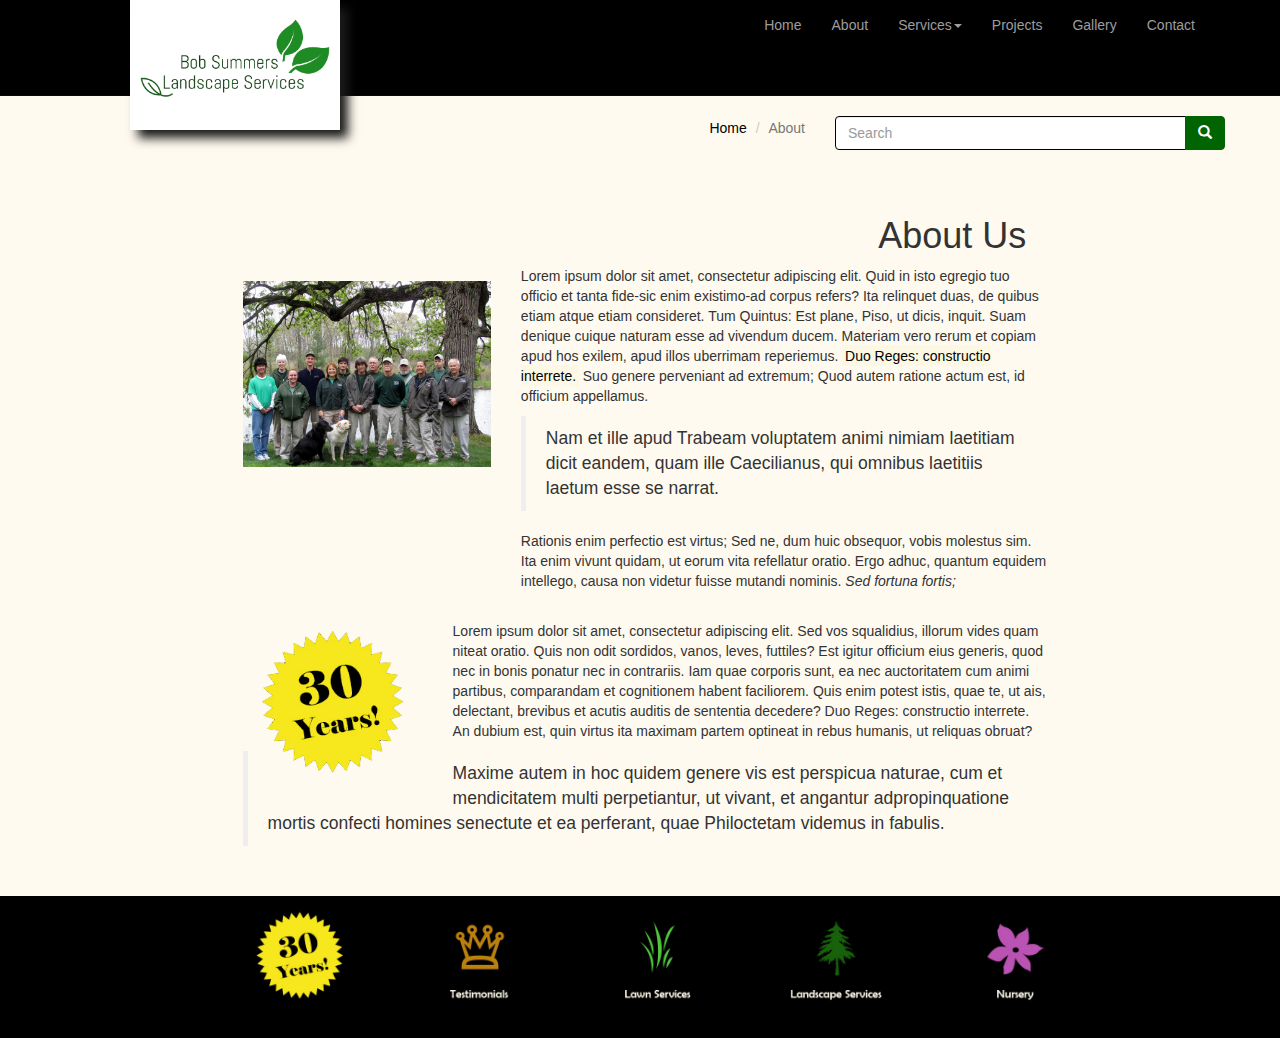
==== about.html @ cc5a110d "origin commit" ====
<!DOCTYPE html>
<html lang="en">

<head>

    <meta charset="utf-8">
    <meta http-equiv="X-UA-Compatible" content="IE=edge">
    <meta name="viewport" content="width=device-width, initial-scale=1">
    <meta name="description" content="Landscaping by Bob Summers Landscaping Services, serving the Greater Hamilton area">
    <meta name="author" content="">

    <title>Bob Summers Landscaping Services ~ About Us</title>

    <!-- Bootstrap Core CSS -->
    <link href="css/bootstrap.min.css" rel="stylesheet">
    <link href="css/custom.css" rel="stylesheet">

    <!-- Custom CSS -->
    <style>
    body {
        padding-top: 70px;
        /* Required padding for .navbar-fixed-top. Remove if using .navbar-static-top. Change if height of navigation changes. */
    }
    </style>

    <!-- HTML5 Shim and Respond.js IE8 support of HTML5 elements and media queries -->
    <!-- WARNING: Respond.js doesn't work if you view the page via file:// -->
    <!--[if lt IE 9]>
        <script src="https://oss.maxcdn.com/libs/html5shiv/3.7.0/html5shiv.js"></script>
        <script src="https://oss.maxcdn.com/libs/respond.js/1.4.2/respond.min.js"></script>
    <![endif]-->

</head>

<body>

    <!-- Navigation -->
    <nav class="navbar navbar-inverse navbar-fixed-top topsie">
        <div class="container">
            <!-- Brand and toggle get grouped for better mobile display -->
            <div class="navbar-header">
                <a href="#" class="navbar-left logo"><img class="logopic img-responsive" src="images/bobsummers_logo.png" alt="BoB Summers logo"></a>
                <button type="button" class="navbar-toggle" data-toggle="collapse" data-target="#bs-example-navbar-collapse-1">
                    <span class="sr-only">Toggle navigation</span>
                    <span class="icon-bar"></span>
                    <span class="icon-bar"></span>
                    <span class="icon-bar"></span>
                </button>
                <a class="navbar-brand" href="#"></a>

            </div>
            <!-- Collect the nav links, forms, and other content for toggling -->
            
            <div class="collapse navbar-collapse" id="bs-example-navbar-collapse-1">
                <ul class="nav navbar-nav navbar-custom pull-right">
                    
                    <li>
                        <a href="index.html" class="navlinks">Home</a>
                    </li>
                    <li>
                        <a href="#">About</a>
                    </li>
                                       
                    <li class="dropdown">
                      <a href="#" class="dropdown-toggle" data-toggle="dropdown" role="button" aria-haspopup="true" aria-expanded="false">Services<span class="caret"></span></a>
                      <ul class="dropdown-menu">
                        <li><a href="lawn.html">Lawn Care Services</a></li>
                        <li><a href="landscape.html">Landscape Services</a></li>
                      </ul>
              
                    <li>
                        <a href="projects.html">Projects</a>
                    </li>
                    <li>
                        <a href="gallery.html">Gallery</a>
                    </li>
                    <li>
                        <a href="contact.html">Contact</a>
                    </li>
                </ul>
                
            
            </div>
            
            <!-- /.navbar-collapse -->

        </div>
        <!-- /.container -->
    </nav>

    <!-- Page Content -->
    
    
    <div class="container middle">
            <div class="row">
                <div class="col-lg-12">

                    <div class="container">
                        <div class="row searcher2">
                            
                               <div id="custom-search-input2" class="pull-right">
                                    <ul class="col-lg-8 breadcrumb">
                                        <li><a href="index.html">Home</a></li>
                                        <li class="active">About</li>
                                    </ul>
                                   
                                        <div class="input-group col-lg-4 col-md-4 col-xs-4 pull-right">
                                                    <input type="text" class="  search-query form-control" placeholder="Search" />
                                                    <span class="input-group-btn">
                                                        <button class="btn btn-danger" type="button">
                                                            <span class=" glyphicon glyphicon-search"></span>
                                                        </button>
                                                    </span>
                                        </div>
                                </div>
                        </div>
                    </div>

                </div>

            </div>

        
        <!-- /.row -->
        
        <div class="row">
            <div class="col-lg-12">
                <div class="headline">
                    <h1>About Us</h1>
                </div>
            </div>
        </div>
         <!-- /.row -->
        
        
        <div class="row">
            <div class="middlestuff">
            
                <div class="col-md-4">
                <img src="images/bobteam.JPG" alt="Bob Summers Landscaping Team Picture" class="img-responsive incontent floatl" />    
                </div>
                <div class="col-md-8">
                 <p>Lorem ipsum dolor sit amet, consectetur adipiscing elit. Quid in isto egregio tuo officio et tanta fide-sic enim existimo-ad corpus refers? Ita relinquet duas, de quibus etiam atque etiam consideret. Tum Quintus: Est plane, Piso, ut dicis, inquit. Suam denique cuique naturam esse ad vivendum ducem. Materiam vero rerum et copiam apud hos exilem, apud illos uberrimam reperiemus. <mark>Duo Reges: constructio interrete.</mark> Suo genere perveniant ad extremum; Quod autem ratione actum est, id officium appellamus. </p>

                <blockquote cite='http://loripsum.net'>
                    Nam et ille apud Trabeam voluptatem animi nimiam laetitiam dicit eandem, quam ille Caecilianus, qui omnibus laetitiis laetum esse se narrat.
                </blockquote>


                <p>Rationis enim perfectio est virtus; Sed ne, dum huic obsequor, vobis molestus sim. Ita enim vivunt quidam, ut eorum vita refellatur oratio. Ergo adhuc, quantum equidem intellego, causa non videtur fuisse mutandi nominis. <i>Sed fortuna fortis;</i> </p>
            </div>   
                
            <div class="col-md-12 para2">
                <img src="images/30yearstrans.png" alt="30 years!" class="smallpic">
                <p>Lorem ipsum dolor sit amet, consectetur adipiscing elit. Sed vos squalidius, illorum vides quam niteat oratio. Quis non odit sordidos, vanos, leves, futtiles? Est igitur officium eius generis, quod nec in bonis ponatur nec in contrariis. Iam quae corporis sunt, ea nec auctoritatem cum animi partibus, comparandam et cognitionem habent faciliorem. Quis enim potest istis, quae te, ut ais, delectant, brevibus et acutis auditis de sententia decedere? Duo Reges: constructio interrete. An dubium est, quin virtus ita maximam partem optineat in rebus humanis, ut reliquas obruat? </p>

                <blockquote cite='http://loripsum.net'>
                    Maxime autem in hoc quidem genere vis est perspicua naturae, cum et mendicitatem multi perpetiantur, ut vivant, et angantur adpropinquatione mortis confecti homines senectute et ea perferant, quae Philoctetam videmus in fabulis.
                </blockquote>
            </div>
                
                
            </div>
        </div>
         <!-- /.row -->
        
        
        
    </div>
    
    
    <!-- /.end of middle section -->
    
        
    <div class="container">
        <div class="row">
            <div class="col-lg-12 buttonbarwide">
                    <ul class="rowMe">
                    <li><img class="img-responsive buttonz" src="images/30years.jpg" alt="30 years"></li>
                    <li><a href="testimonials.html"><img class="img-responsive buttonz" src="images/testimonials.jpg" alt="Testimonials"></a></li>
                    <li><a href="lawn.html"><img class="img-responsive buttonz" src="images/lawnservices.jpg" alt="Lawn Services"></a></li>
                    <li><a href="landscape.html"><img class="img-responsive buttonz" src="images/landscapeservices.jpg" alt="Landscape Services"></a></li>
                    <li><a href="nursery.html"><img class="img-responsive buttonz" src="images/nursery.jpg" alt="Nursery"></a></li>
                    </ul>
                </div>
        </div>
        <!-- /.row -->
    
            <div class="row">
                <div class="col-lg-12 text-center footer">
                    
                </div>
            </div>
     </div>
    
    <!-- /.container -->

    <!-- jQuery Version 1.11.1 -->
    <script src="js/jquery.js"></script>

    <!-- Bootstrap Core JavaScript -->
    <script src="js/bootstrap.min.js"></script>

</body>

</html>
---- css/custom.css ----
@import url("//maxcdn.bootstrapcdn.com/font-awesome/4.3.0/css/font-awesome.min.css");

a.btn-social,
.btn-social
{
    border-radius: 50%;
    color: #ffffff !important;
    display: inline-block;
    height: 54px;
    line-height: 54px;
    margin: 8px 4px;
    text-align: center;
    text-decoration: none;
    transition: background-color .3s;
    webkit-transition: background-color .3s;
    width: 54px;
}

.btn-social .fa,.btn-social i
{
    margin-left: 12px;
    margin-top: 9px; 
    backface-visibility: hidden;
    moz-backface-visibility: hidden;
    ms-transform: scale(1);
    o-transform: scale(1);
    transform: scale(1);
    transition: all .25s;
    webkit-backface-visibility: hidden;
    webkit-transform: scale(1);
    webkit-transition: all .25s;
}
.btn-social:hover,.btn-social:focus
{
    color: #fff;
    outline: none;
    text-decoration: none;
}
.btn-social:hover .fa,.btn-social:focus .fa,.btn-social:hover i,.btn-social:focus i
{
    ms-transform: scale(1.3);
    o-transform: scale(1.3);
    transform: scale(1.3);
    webkit-transform: scale(1.3);
}
.btn-social.btn-xs
{
    font-size: 9px;
    height: 24px;
    line-height: 13px;
    margin: 6px 2px;
    width: 24px;
}
.btn-social.btn-sm
{
    font-size: 13px;
    height: 36px;
    line-height: 18px;
    margin: 6px 2px;
    width: 36px;
}
.btn-social.btn-lg
{
    font-size: 22px;
    height: 72px;
    line-height: 40px;
    margin: 10px 6px;
    width: 72px;
}

.btn-behance
{
    background-color: #1769ff;
}
.btn-behance:hover
{
    background-color: #4a8aff;
}
.btn-bitbucket
{
    background-color: #205081;
}
.btn-bitbucket:hover
{
    background-color: #2a69aa;
}
.btn-codepen
{
    background-color: #76daff;
}
.btn-codepen:hover
{
    background-color: #a9e8ff;
}
.btn-deviantart
{
    background-color: #4e6252;
}
.btn-deviantart:hover
{
    background-color: #657e6a;
}
.btn-digg
{
    background-color: #000;
}
.btn-digg:hover
{
    background-color: #1a1a1a;
}
.btn-dribbble
{
    background-color: #ea4c89;
}
.btn-dribbble:hover
{
    background-color: #ef7aa7;
}
.btn-dropbox
{
    background-color: #007ee5;
}
.btn-dropbox:hover
{
    background-color: #1998ff;
}
.btn-facebook
{
    background-color: #3b5998;
}
.btn-facebook:hover
{
    background-color: #4c70ba;
}
.btn-flickr
{
    background-color: #0063dc;
}
.btn-flickr:hover
{
    background-color: #107cff;
}
.btn-foursquare
{
    background-color: #ef4b78;
}
.btn-foursquare:hover
{
    background-color: #f37a9b;
}
.btn-github
{
    background-color: #4183c4;
}
.btn-github:hover
{
    background-color: #689cd0;
}
.btn-google-plus
{
    background-color: #dd4b39;
}
.btn-google-plus:hover
{
    background-color: #e47365;
}
.btn-instagram
{
    background-color: #3f729b;
}
.btn-instagram:hover
{
    background-color: #548cb9;
}
.btn-jsfiddle
{
    background-color: #4679bd;
}
.btn-jsfiddle:hover
{
    background-color: #6c94ca;
}
.btn-lastfm
{
    background-color: #e31b23;
}
.btn-lastfm:hover
{
    background-color: #e9484e;
}
.btn-linkedin
{
    background-color: #0976b4;
}
.btn-linkedin:hover
{
    background-color: #0b96e5;
}
.btn-paypal
{
    background-color: #253b80;
}
.btn-paypal:hover
{
    background-color: #304da8;
}
.btn-pinterest
{
    background-color: #cc2127;
}
.btn-pinterest:hover
{
    background-color: #e04046;
}
.btn-reddit
{
    background-color: #ff4500;
}
.btn-reddit:hover
{
    background-color: #ff6a33;
}
.btn-skype
{
    background-color: #00aff0;
}
.btn-skype:hover
{
    background-color: #24c4ff;
}
.btn-soundcloud
{
    background-color: #f80;
}
.btn-soundcloud:hover
{
    background-color: #ffa033;
}
.btn-stack-overflow
{
    background-color: #fe7a15;
}
.btn-stack-overflow:hover
{
    background-color: #fe9748;
}
.btn-steam
{
    background-color: #7da10e;
}
.btn-steam:hover
{
    background-color: #a1d012;
}
.btn-stumbleupon
{
    background-color: #eb4924;
}
.btn-stumbleupon:hover
{
    background-color: #ef7053;
}
.btn-trello
{
    background-color: #256a92;
}
.btn-trello:hover
{
    background-color: #2f88bb;
}
.btn-tumblr
{
    background-color: #35465c;
}
.btn-tumblr:hover
{
    background-color: #485f7c;
}
.btn-twitch
{
    background-color: #6441a5;
}
.btn-twitch:hover
{
    background-color: #7e5bbe;
}
.btn-twitter
{
    background-color: #55acee;
}
.btn-twitter:hover
{
    background-color: #83c3f3;
}
.btn-vimeo
{
    background-color: #1ab7ea;
}
.btn-vimeo:hover
{
    background-color: #49c6ee;
}
.btn-vine
{
    background-color: #00b488;
}
.btn-vine:hover
{
    background-color: #00e7af;
}
.btn-vk
{
    background-color: #45668e;
}
.btn-vk:hover
{
    background-color: #587fae;
}
.btn-wechat
{
    background-color: #98d11c;
}
.btn-wechat:hover
{
    background-color: #afe53b;
}
.btn-wordpress
{
    background-color: #21759b;
}
.btn-wordpress:hover
{
    background-color: #2a95c5;
}
.btn-xing
{
    background-color: #026466;
}
.btn-xing:hover
{
    background-color: #039598;
}
.btn-yahoo
{
    background-color: #400191;
}
.btn-yahoo:hover
{
    background-color: #5601c4;
}
.btn-yelp
{
    background-color: #af0606;
}
.btn-yelp:hover
{
    background-color: #e00808;
}
.btn-youtube
{
    background-color: #e52d27;
}
.btn-youtube:hover
{
    background-color: #ea5955;
}
.btn-email
{
    background-color: #44c456;
}
.btn-email:hover
{
    background-color: #6bd079;
}

.nothing {
    display: block;
}

input, .input{
    
    padding: 10px 20px;
    margin: 6px 0;
    box-sizing: border-box;
    background-color: aliceblue;
    -moz-border-radius: 30px;
    -webkit-border-radius: 30px;
    border-radius: 30px;
}   
.sidea {
    margin-top: -15px;
    margin-bottom: 20px;
   
}
.side input {
    width: 100%;
}

.buttonzme {
    width:100%;
    padding-bottom: 20px;
    margin-bottom: 20px;
}
form {
    
    width: 600px;
    margin-left: 0 auto;
    margin-right: 0 auto;
    margin-bottom: 20px;
    position: absolute;
    display: inline-block;
    border: none;
    padding: 20px 10px 10px 10px;
      background: floralwhite url(../img/roundedCorner_right.png) top right no-repeat scroll;
      -moz-border-radius: 30px;
      -webkit-border-radius: 30px;
      border-radius: 30px;
      font: normal 14px Verdana, Helvetica, sans-serif;
      color: black;
    
}

input[type=submit] {
    background-color: darkgreen;
    border: none;
    color: white;
    margin-top: 10px;
    padding: 16px 32px;
    text-decoration: none;
    margin: 4px 2px;
    cursor: pointer;
}

input[type=submit]:hover {
    background-color: forestgreen;
    border: 2px solid white;
    color: white;
    padding: 16px 32px;
    text-decoration: none;
    margin: 4px 2px;
    cursor: pointer;
}
.addresscu {
    
}
.fieldme {
    width: 100%;
}
.formishness {
    padding-top: 20px;
    margin: 0 auto;
    width: 600px;
    
}
p2 {
    font-size: 12px;
    width: 100%;
}
fieldset {
    border: none;
    width: 100%;
}

.store {
    
    margin-top: 10px;
    
}
input, textarea, select, { 
  margin-top: 10px; display: block;
}

input[type=radio] {
  display: inline;
    width: auto;
}

/*   Youtube modal window mods    */



.embed-responsive {
  position: relative;
  display: block;
  height: 0;
  padding: 0;
  overflow: hidden;
}
.embed-responsive .embed-responsive-item,
.embed-responsive iframe,
.embed-responsive embed,
.embed-responsive object,
.embed-responsive video {
  position: absolute;
  top: 0;
  bottom: 0;
  left: 0;
  width: 100%;
  height: 100%;
  border: 0;
}
.embed-responsive-16by9 {
  padding-bottom: 56.25%;
}
.embed-responsive-4by3 {
  padding-bottom: 75%;
}

/*    end youtube css mods   */

/*    normal css   */


html body {
   background: #001a00 !important;
}

.navbar-custom {
    color: beige;
    background-color: black;
}
.topsie {
    height: 96px;
    background-color: black;
}

.breadcrumb {
    text-align: right;
    padding-right: 30px;
    background-color: floralwhite;
}

.headline {
    
    text-align: right;
    width: 65%;
    left: 0;
    right: 0;
    padding-top: 30px;
    margin: 0 auto;
    padding-right: 20px;
}

.headlineg {
    
    text-align: right;
    width: 65%;
    left: 0;
    right: 0;
    padding-top: 30px;
    margin: 0 auto;
    padding-right: 140px;
}

.icons {
    padding-bottom: 50px;
    padding-top: 70px;
    padding-left: 90px
}
.squishyabastard {

}






body {
  background-color: #333;
  padding: 0px;
  margin: 0px;
  overflow: hidden;
}

.bullets {
  position: absolute;
  left: 10px;
  top: 10px;
  background-color: rgba(0, 0, 0, 0.3);
}

.bullet {
  width: 10px;
  height: 10px;
  margin: 2px;
  background-color: white;
  display: inline-block;
}

.box {
  width: 100%;
  height: 100%;
  position: absolute;
  text-align: center;
  font-size: 70px;
  color: white;
  font-family:'Oswald', arial; 
  padding-top: 50px;
}

.box ul {
    font-size: 12px;
    line-height: 12px;
}

.box:nth-child(1) {
  background-color: darkgreen;
}

.box:nth-child(2) {
  background-color: #00718b;
}

.box:nth-child(3) {
  background-color: #4a5619;
}

.box:nth-child(4) {
  background-color: #444;
}

.box:nth-child(5) {
  background-color: green;
}

.box:nth-child(6) {
  background-color: darkgreen;
}

.box:nth-child(7) {
  background-color: #00718b;
}

.box:nth-child(8) {
  background-color: #4a5619;
}

.box:nth-child(9) {
  background-color: green;
}

.box:nth-child(10) {
  background-color: #444;
}

.box:nth-child(11) {
  background-color: darkslategray;
}

.box:nth-child(12) {
  background-color: midnightblue;
}

.box:nth-child(13) {
  background-color: #444;
}

.box p {font-size: 16px;
        margin: 20px;
    margin-top: 50px;
    text-align: justify;
    padding-left: 50px;
   padding-right: 50px;
}

p.smallerones {font-size: 13px;
margin: 20px;}

#links{position:absolute;bottom:0px;left:0px;width:100%;height:50px;font-size:14px;font-family:tahoma;color:#fff;}
#links a{text-decoration:none;font-size:2.3em;color:#fff;}
#twitter{position:absolute;bottom:15px;right:20px;}
#pens{position:absolute;bottom:15px;left:20px;}



















.round {
    
    border-radius: 50%;
    margin: 20px;
    margin-bottom: 30px;
}
.nurserycontainer {
    max-width: 1000px;
}
.minsize {
    
    min-width: 225px;
}
.plantsale {
    
    margin-top: 90px;
    width: auto;
    left: 0;
    right: 0;
    margin: 0 auto;
    padding: 20px;
    border-radius: 150px;
}

.plantsalez {
    
    max-width: 290px;
    margin-top: 90px;
    width: 100%;
    left: 0;
    right: 0;
    margin: 0 auto;
    padding: 40px;
    border-radius: 150px;
}

a {
    color: black;
}
a:hover {
    text-decoration: none;
    color: darkgreen;
} 

a:hover span {
    text-decoration: underline;
}

.plantsale2 {
    padding-top: 80px;
    padding-bottom: 50px;
}
.middle {
    
    background-color: floralwhite;
    width: auto;
}

.middle2 {
    
    background-color: floralwhite;
    width: 100%;

}


.middles {

    margin: 0 auto;
    width: 100%;
    margin-top: 5px;
    margin-bottom: 30px;

}

.nothing {
    
    text-align: center;
    width: 100%;
}


.middlestuff {
    width: 66%;
    left: 0;
    right: 0;
    margin: 0 auto;
    padding-left: 10px;
}

.middlestuffgallery {
    width: 50%;
    height: 80%;
    margin: 0 auto;
    padding-top: 20px;
    padding-bottom: 10px;
    margin-bottom: 20px;
    background-color: #24262e;
    box-shadow: 13px 13px 22px dimgrey;
    
        -webkit-border-radius: 22px;
        -moz-border-radius: 22px;
        border-radius: 22px;
    
}

.middlecontent { 
    
    margin-bottom: 60px;
    float: left;
    width: 100%;
}

.middlecontent4 {
    margin-bottom: 60px;
    float: left;
    width: 100%;
    min-height: 475px;
}

.middlecontent3 { 
    
    margin-bottom: 60px;
    float: left;
    padding-right: 25px;
}

.middlecontent2 {

    align-content: center;

}
.middlecontentz { 
    
    margin-bottom: 70px;
    float: left;
}

.floatr {
    
    float: right;
}

.floatr2 {
    
    float: right;
    margin-right: 10px;
}

.incontent {
    
    margin-top: 15px;
    padding-bottom: 10px;
  
}

.paraa {
    
    width: 65%;
    margin-top: 10px;
    margin-bottom: 20px;
    padding-bottom: 40px;
    padding-right: 50px;

}

.para2 {
    
    padding-top: 20px;
    margin-bottom: 30px;
}

.buttonbar {
    background: black;
    background-color: black;
    margin-top: -50px;

}

.rowMe li {
    display: inline-block;
    padding-left: 50px;
    padding-right: 50px;
   
    
}
.rowMe {
  
    background-color: black;
    text-align: center;
    
}

.rowMe2 {
  
    display: inline-flex;
    text-align: center;
    padding: 20px;
    margin: 20px;
    
}

.paragraphl {
    
    float: left;
    margin-top: 5px;
}

.paragraphr {
    
    float: right;
}

.insertphotol {
    
    float:left;
    width: 100%;
    height: auto;
}


.img-zoom {
    width: 310px;
    -webkit-transition: all .2s ease-in-out;
    -moz-transition: all .2s ease-in-out;
    -o-transition: all .2s ease-in-out;
    -ms-transition: all .2s ease-in-out;
}
 
.transition {
    -webkit-transform: scale(1.3); 
    -moz-transform: scale(1.3);
    -o-transform: scale(1.3);
    transform: scale(1.3);
}

.modaldiv {
    
   text-align: center;
    padding-bottom: 10px
}

.services {
    list-style-type: none;
    padding: 2px;
    margin-top: 20px;
    font-size: 14px;
}



.listy {
    overflow-y: auto;
    height: 100%;
    width: auto;
    margin-top: 20px;
}
.content {
    
    padding: 50px;
    width: 80%;
    margin-top: 20px;
    overflow-y: scroll
}
.modal-content {
    
    max-width: 1000px;
}

.modal-body {
    
    max-width: 100%;
}

.insertphotor {
    
    float: right;
    width: 100%;
   
}

.audiocontrol {

    float: right;
    margin-top: -31px;
    filter: alpha(opacity=10);
    opacity: 1;
}

audio {
    opacity: 0.4;
    color: black;
}
.insertphotosml {
    float: left;
    max-width: 300px;
    padding: 20px;
}

.wrapper {
    display: -webkit-box;
    display: -moz-box;
    display: box;
    max-height: 500px;
}

nav li {
    cursor: pointer;
}

.scrolla {
    
    height:560px;
    overflow-y: auto;
    margin-top: 10px;
}

.rowMe3 {
  
    display: inline-flex;
    text-align: center; 
    
}

.rowMe4 {
  
    left: 0;
    right: 0;
    width: 100%;
    margin: 0 auto;
    display: inline-flex;
    text-align: center; 
    
}
.rowMe2 li {
    display: inline-block;
    padding-left: 50px;
    padding-right: 50px
}

.servicesicons {
    width: 100%;
    margin: 0 auto;
    left: 0;
    right: 0;
    padding-left: 170px;
    padding-bottom: 77px;
}
.buttonz {
    max-width: 130px;
    padding: 10px;
}

.middling {
    position: relative;
}
.searcher {
    padding-right: 45px;
    
}

.searcher2 {
    
    margin-top: 40px;

}

.white {
    color: black;
    font-family: sans-serif;
    text-align: center;
    margin-left: 20px;
}


.nurseryimages {
    
    position: relative;
}

.buttonbarwide {
    position: absolute;
    left: 0;
    right: 0;
    width: 100%;
    background-color: black;
}

.buttonbarwide3 {
    position: absolute;
    left: 0;
    right: 0;
    width: 100%;
    background-color: black;

}

.footer
{
    height: auto;
    background-color: black;
    left: 0;
    right: 0;
    width: 100%;
}

.footer2
{
    height: auto;
    background-color: black;
    position: absolute;
    left: 0;
    right: 0;
    width: 100%;

}

.smallpic {
    max-width: 180px;
    float: left;
    margin-right: 30px;
}

.mainpic {

   background-size: cover;

}

.mappic {
    
    padding-bottom: 50px;
    max-width: 90%;
    
}

.address {
    width: 40%;
    line-height: 40px;
    padding: 50px 10px 70px 0px;
    text-align: center;
}

.address p {

    font-size: 18px;
}
.btn {
    margin-top: 6px;
    background-color: darkgreen;
    color: white;
    border-color: darkgreen;
}

.btncu {
    background: #20d94b;
    background-image: -webkit-linear-gradient(top, #20d94b, #11690d);
    background-image: -moz-linear-gradient(top, #20d94b, #11690d);
    background-image: -ms-linear-gradient(top, #20d94b, #11690d);
    background-image: -o-linear-gradient(top, #20d94b, #11690d);
    background-image: linear-gradient(to bottom, #20d94b, #11690d);
    -webkit-border-radius: 25;
    -moz-border-radius: 25;
    border-radius: 25px;
    text-shadow: 3px 1px 5px #525252;
    -webkit-box-shadow: 5px 4px 9px #666666;
    -moz-box-shadow: 5px 4px 9px #666666;
    box-shadow: 5px 4px 9px #666666;
    font-family: Arial;
    color: #ffffff;
    font-size: 22px;
    padding: 15px 40px 16px 40px;
    text-decoration: none;
    margin-bottom: 30px;
    
}

.btncu:hover {
    background: #41f244;
    background-image: -webkit-linear-gradient(top, #41f244, #1f822e);
    background-image: -moz-linear-gradient(top, #41f244, #1f822e);
    background-image: -ms-linear-gradient(top, #41f244, #1f822e);
    background-image: -o-linear-gradient(top, #41f244, #1f822e);
    background-image: linear-gradient(to bottom, #41f244, #1f822e);
    text-decoration: none;
    color: antiquewhite;
}


.active {
    color: green;
}
.logopic {
    max-width: 250px;
    margin-left: 60px;
    position: absolute;
    box-shadow: 8px 8px 10px #1a1a1a;
}

.logopic2 {
    max-width: 250px;
    margin-left: -35px;
    position: absolute;
    box-shadow: 8px 8px 10px #1a1a1a;
}

input.search-query {
    background-color:white;
    color:black;
    border-color: black;
}

#custom-search-input {
        margin:0;
        background-color: black;
    margin-right: -32px;
    }

#custom-search-input2 {
    background-color: floralwhite;
}

    #custom-search-input .search-query {
        padding-right: 8px;
        padding-right: 4px \9;
        padding-left: 3px;
        padding-left: 4px \9;
    
        /* IE7-8 doesn't have border-radius, so don't indent the padding */
 
        margin-bottom: 0;
        -webkit-border-radius: 6px;
        -moz-border-radius: 6px;
        border-radius: 6px;
    }
 
    #custom-search-input button {
        border: 0;
        background: none;
        /** belows styles are working good */
        padding: 1px 3px;
        margin-top: 1px;
        position: relative;
        left: -28px;
        /* IE7-8 doesn't have border-radius, so don't indent the padding */
        margin-bottom: 0;
        -webkit-border-radius: 3px;
        -moz-border-radius: 3px;
        border-radius: 3px;
        color: darkgreen;
    }
 
    .search-query:focus + button {
        z-index: 3;   
    }



/* ------------------------------- */




/* jssor slider arrow navigator skin 05 css */
        /*
        .jssora05l                  (normal)
        .jssora05r                  (normal)
        .jssora05l:hover            (normal mouseover)
        .jssora05r:hover            (normal mouseover)
        .jssora05l.jssora05ldn      (mousedown)
        .jssora05r.jssora05rdn      (mousedown)
        */


        .jssora05l, .jssora05r {
            display: block;
            position: absolute;
            /* size of arrow element */
            width: 40px;
            height: 40px;
            cursor: pointer;
            background: url('images/img/a17.png') no-repeat;
            overflow: hidden;
        }
        .jssora05l { background-position: -10px -40px; }
        .jssora05r { background-position: -70px -40px; }
        .jssora05l:hover { background-position: -130px -40px; }
        .jssora05r:hover { background-position: -190px -40px; }
        .jssora05l.jssora05ldn { background-position: -250px -40px; }
        .jssora05r.jssora05rdn { background-position: -310px -40px; }

        /* jssor slider thumbnail navigator skin 01 css */
        /*
        .jssort01 .p            (normal)
        .jssort01 .p:hover      (normal mouseover)
        .jssort01 .p.pav        (active)
        .jssort01 .p.pdn        (mousedown)
        */
        .jssort01 .p {
            position: absolute;
            top: 0;
            left: 0;
            width: 72px;
            height: 72px;
        }
        
        .jssort01 .t {
            position: absolute;
            top: 0;
            left: 0;
            width: 100%;
            height: 100%;
            border: none;
        }
        
        .jssort01 .w {
            position: absolute;
            top: 0px;
            left: 0px;
            width: 100%;
            height: 100%;
        }
        
        .jssort01 .c {
            position: absolute;
            top: 0px;
            left: 0px;
            width: 68px;
            height: 68px;
            border: #000 2px solid;
            box-sizing: content-box;
            background: url('images/img/t01.png') -800px -800px no-repeat;
            _background: none;
        }
        
        .jssort01 .pav .c {
            top: 2px;
            _top: 0px;
            left: 2px;
            _left: 0px;
            width: 68px;
            height: 68px;
            border: #000 0px solid;
            _border: #fff 2px solid;
            background-position: 50% 50%;
        }
        
        .jssort01 .p:hover .c {
            top: 0px;
            left: 0px;
            width: 70px;
            height: 70px;
            border: #fff 1px solid;
            background-position: 50% 50%;
        }
        
        .jssort01 .p.pdn .c {
            background-position: 50% 50%;
            width: 68px;
            height: 68px;
            border: #000 2px solid;
        }
        
        * html .jssort01 .c, * html .jssort01 .pdn .c, * html .jssort01 .pav .c {
            /* ie quirks mode adjust */
            width /**/: 72px;
            height /**/: 72px;
        }
        
/* ------------------------------- */








/* Extra small devices (phones, less than 768px) */
/* No media query since this is the default in Bootstrap */
.bggrey {
    height: 250px;
    background-color: grey;
}
.bg1{
    height: 250px;
    background-color: #808080; 
}
.bg2{
    height: 250px;
    background-color: #332dd0; 
}
.bg3{
    height: 250px;
    background-color: #6aaf6a; 
}
.alignright{
    text-align: right;
}

.buttonbar {
    max-height: 100px;
}

.buttonz {
    
}
/* Adding above this line will effect all views */

/* 268px minimum */
 @media only screen and (min-width : 268px) {

.bg3{
    height: 250px;
    background-color: #f50fc0 !important; 
}
     .logopic {
         max-height: 100px;
     }
     .rowMe li {
    display: inline-block;
    max-width: 100px;
    margin: 0 auto;
    padding-left: 15px;
    padding-right: 15px;
}
    .buttonz {
    padding-left: 25px;
    padding-right: 25px;
    padding-top: 10px;
    margin: 0 auto;
    margin-left: -25px;
    }
.buttonbar {
    height: 150px;
}
     .listy {
        width: 40%;
         margin-left: -50px;
    }
     
     .listy ul li {
         font-size: 12px;
         margin-left: -15px;
         
     }
     
     .content {
         width: 110%;
         padding: 10px;
         background-color: aliceblue
     }
     
     .content p {
         font-size: 12px;
     }
     
     .insertphotosml {
        
         display: none;
}
     h2.titled {
         font-size: 20px;
     }
     
     .floatr {
         width: 120%;
         text-align: center
     }
}
/* 468px minimum */
 @media only screen and (min-width : 468px) {

.bg3{
    height: 250px;
    background-color: #f50fc0 !important; 
}
     .logopic {
         max-height: 130px;
     }
     .rowMe li {
    display: inline-block;
    max-width: 100px;
    margin: 0 auto;
    padding-left: 15px;
    padding-right: 15px;
}
    .buttonz {
    padding-left: 25px;
    padding-right: 25px;
    padding-top: 10px;
    margin: 0 auto;
    margin-left: -25px;
    }
.buttonbar {
    height: 150px;
}
     .listy {
        width: 35%;
         padding-left: 2px;
         margin-left: -40px;
    }
     
     .listy ul li {
         font-size: 12px;
         margin-left: -40px;
     }
     
     .content {
         width: 100%;
         padding-top: 10px;
         background-color: floralwhite;
     }
     
     .content p {
         font-size: 12px;
         
     }
     
     .insertphotosml {
    float: left;
    max-width: 220px;
    padding: 20px;
         display: none;
}
     .floatr {
         width: 100%;
     }
}

/* Small devices (tablets, 768px and up) */
 @media only screen and (min-width : 768px) {

.bg3{
    height: 250px;
    background-color: #f50fc0 !important; 
}
     
     .rowMe li {
    display: inline-block;
    padding-left: 10px;
    padding-right: 10px;
    max-width: 125px;
    margin-left: 15px;
    margin-right: 15px;
    width: auto;
}
    .buttonz {
        padding-left: 15px;
        padding-right: 15px;
        
    }
.buttonbar {
    height: 150px;
    width: 100%;
}
     .listy {
        width: 20%;
         margin-left: -40px;
    }
     
     .listy ul li {
         margin-left: -40px;
     }
     .content {
         width: 100%;
     }
     
     .insertphotosml {
    float: left;
    max-width: 300px;
    padding: 20px;
         display: block;
}
     .floatr {
         width: 50%;
     }
     
     .middles {

    margin: 0 auto;
    width: 100%;
    margin-top: 5px;
    margin-bottom: 160px;
}
     .round {


    margin-top: 100px;
     
}
}
/* Medium devices (desktops, 992px and up) */
@media only screen and (min-width : 992px) {
.bg3{
    height: 250px;
    background-color: #7a6aaf !important; 
}
    
.rowMe li {
    display: inline-block;
    padding-left: 20px;
    padding-right: 10px;
    max-width: 125px;
    margin-left: 25px;
    margin-right: 25px;
    width: auto;
}
    .buttonz {
        padding-left: 10px;
        padding-right: 10px;
    }
.buttonbar {
    height: 150px;
    width: 100%;
}
    .listy {
        width: 20%;
    }
    .listy ul li {
         font-size: 13px;
         margin-left: -15px;
         
     }
    
    .insertphotosml {
    float: left;
    max-width: 330px;
    padding: 20px;
}
    .middles {

    margin: 0 auto;
    width: 100%;
    height: 100%;
    margin-bottom: 190px;
    
}
    
    .round {
        
        margin-top: 100px;
    }
}
/* Large devices (large desktops, 1200px and up) */
@media only screen and (min-width : 1200px)  {
.bg3{
    height: 250px;
    background-color: #ebe54f !important; 
}
    .listy {
        width: 20%;
    }
    .listy ul li {
         font-size: 13px;
         margin-left: -15px;
         
     }
    
    .content p {
        font-size: 13px;
    }
    .content {
        width: 80%
    }
    
    .pushdown {
    
        margin-top: 110px;

}
    .round {
    
   margin-top: 100px;

}
    .middles {

    margin: 0 auto;
    width: 100%;
    margin-top: 5px;
    margin-bottom: 200px;
}
}
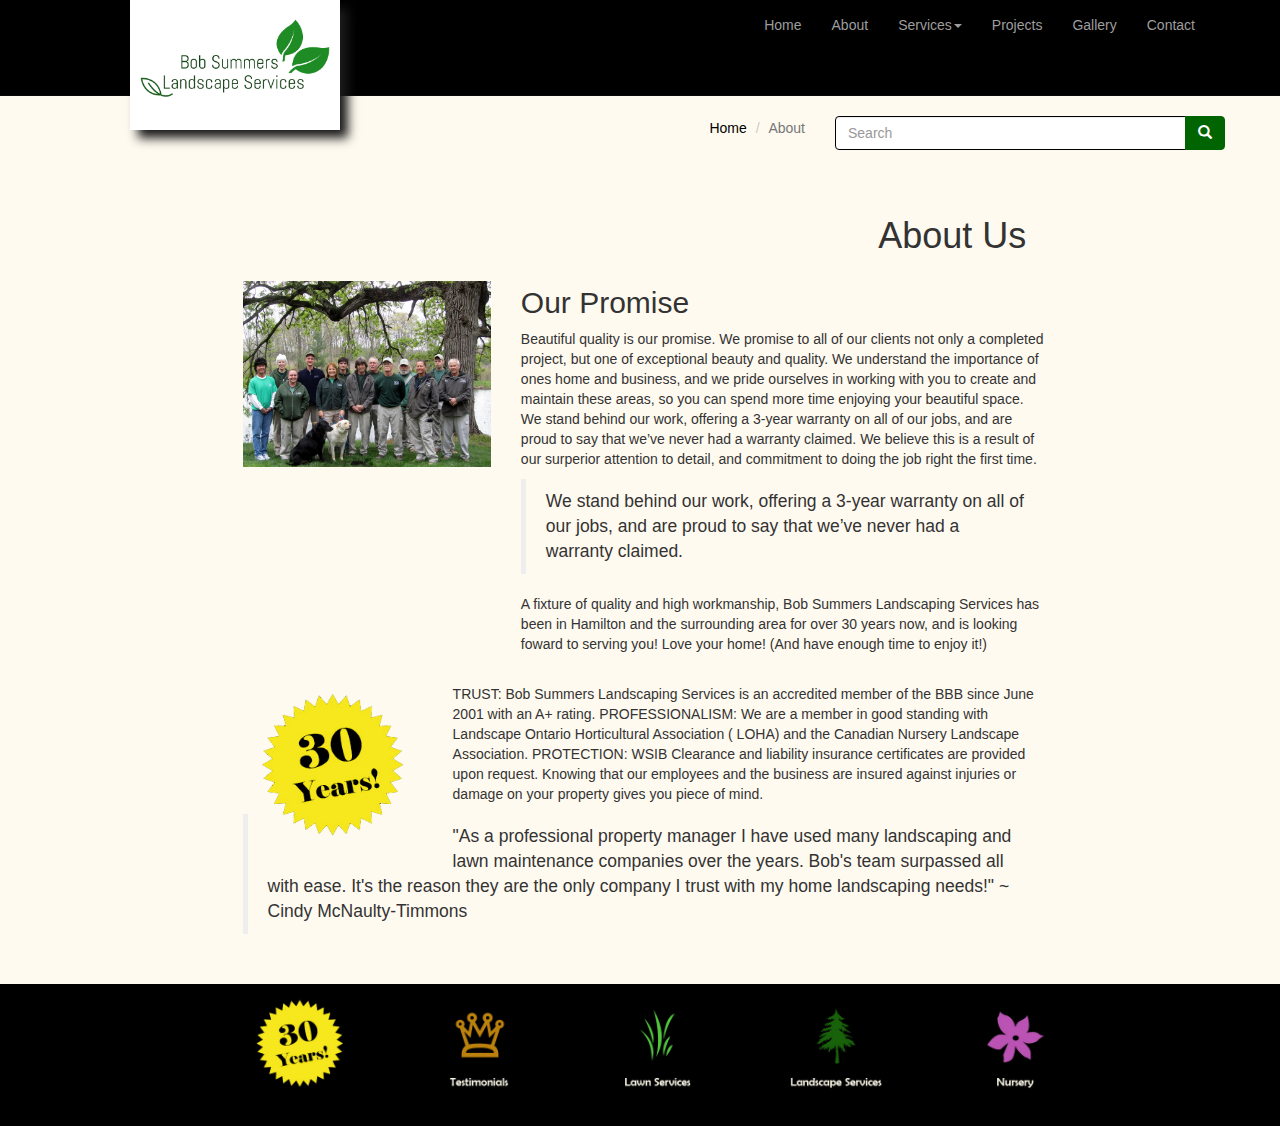
==== commit c28de155: "revised files for corrections" ====
--- a/about.html
+++ b/about.html
@@ -1,206 +1,207 @@
-<!DOCTYPE html>
-<html lang="en">
-
-<head>
-
-    <meta charset="utf-8">
-    <meta http-equiv="X-UA-Compatible" content="IE=edge">
-    <meta name="viewport" content="width=device-width, initial-scale=1">
-    <meta name="description" content="Landscaping by Bob Summers Landscaping Services, serving the Greater Hamilton area">
-    <meta name="author" content="">
-
-    <title>Bob Summers Landscaping Services ~ About Us</title>
-
-    <!-- Bootstrap Core CSS -->
-    <link href="css/bootstrap.min.css" rel="stylesheet">
-    <link href="css/custom.css" rel="stylesheet">
-
-    <!-- Custom CSS -->
-    <style>
-    body {
-        padding-top: 70px;
-        /* Required padding for .navbar-fixed-top. Remove if using .navbar-static-top. Change if height of navigation changes. */
-    }
-    </style>
-
-    <!-- HTML5 Shim and Respond.js IE8 support of HTML5 elements and media queries -->
-    <!-- WARNING: Respond.js doesn't work if you view the page via file:// -->
-    <!--[if lt IE 9]>
-        <script src="https://oss.maxcdn.com/libs/html5shiv/3.7.0/html5shiv.js"></script>
-        <script src="https://oss.maxcdn.com/libs/respond.js/1.4.2/respond.min.js"></script>
-    <![endif]-->
-
-</head>
-
-<body>
-
-    <!-- Navigation -->
-    <nav class="navbar navbar-inverse navbar-fixed-top topsie">
-        <div class="container">
-            <!-- Brand and toggle get grouped for better mobile display -->
-            <div class="navbar-header">
-                <a href="#" class="navbar-left logo"><img class="logopic img-responsive" src="images/bobsummers_logo.png" alt="BoB Summers logo"></a>
-                <button type="button" class="navbar-toggle" data-toggle="collapse" data-target="#bs-example-navbar-collapse-1">
-                    <span class="sr-only">Toggle navigation</span>
-                    <span class="icon-bar"></span>
-                    <span class="icon-bar"></span>
-                    <span class="icon-bar"></span>
-                </button>
-                <a class="navbar-brand" href="#"></a>
-
-            </div>
-            <!-- Collect the nav links, forms, and other content for toggling -->
-            
-            <div class="collapse navbar-collapse" id="bs-example-navbar-collapse-1">
-                <ul class="nav navbar-nav navbar-custom pull-right">
-                    
-                    <li>
-                        <a href="index.html" class="navlinks">Home</a>
-                    </li>
-                    <li>
-                        <a href="#">About</a>
-                    </li>
-                                       
-                    <li class="dropdown">
-                      <a href="#" class="dropdown-toggle" data-toggle="dropdown" role="button" aria-haspopup="true" aria-expanded="false">Services<span class="caret"></span></a>
-                      <ul class="dropdown-menu">
-                        <li><a href="lawn.html">Lawn Care Services</a></li>
-                        <li><a href="landscape.html">Landscape Services</a></li>
-                      </ul>
-              
-                    <li>
-                        <a href="projects.html">Projects</a>
-                    </li>
-                    <li>
-                        <a href="gallery.html">Gallery</a>
-                    </li>
-                    <li>
-                        <a href="contact.html">Contact</a>
-                    </li>
-                </ul>
-                
-            
-            </div>
-            
-            <!-- /.navbar-collapse -->
-
-        </div>
-        <!-- /.container -->
-    </nav>
-
-    <!-- Page Content -->
-    
-    
-    <div class="container middle">
-            <div class="row">
-                <div class="col-lg-12">
-
-                    <div class="container">
-                        <div class="row searcher2">
-                            
-                               <div id="custom-search-input2" class="pull-right">
-                                    <ul class="col-lg-8 breadcrumb">
-                                        <li><a href="index.html">Home</a></li>
-                                        <li class="active">About</li>
-                                    </ul>
-                                   
-                                        <div class="input-group col-lg-4 col-md-4 col-xs-4 pull-right">
-                                                    <input type="text" class="  search-query form-control" placeholder="Search" />
-                                                    <span class="input-group-btn">
-                                                        <button class="btn btn-danger" type="button">
-                                                            <span class=" glyphicon glyphicon-search"></span>
-                                                        </button>
-                                                    </span>
-                                        </div>
-                                </div>
-                        </div>
-                    </div>
-
-                </div>
-
-            </div>
-
-        
-        <!-- /.row -->
-        
-        <div class="row">
-            <div class="col-lg-12">
-                <div class="headline">
-                    <h1>About Us</h1>
-                </div>
-            </div>
-        </div>
-         <!-- /.row -->
-        
-        
-        <div class="row">
-            <div class="middlestuff">
-            
-                <div class="col-md-4">
-                <img src="images/bobteam.JPG" alt="Bob Summers Landscaping Team Picture" class="img-responsive incontent floatl" />    
-                </div>
-                <div class="col-md-8">
-                 <p>Lorem ipsum dolor sit amet, consectetur adipiscing elit. Quid in isto egregio tuo officio et tanta fide-sic enim existimo-ad corpus refers? Ita relinquet duas, de quibus etiam atque etiam consideret. Tum Quintus: Est plane, Piso, ut dicis, inquit. Suam denique cuique naturam esse ad vivendum ducem. Materiam vero rerum et copiam apud hos exilem, apud illos uberrimam reperiemus. <mark>Duo Reges: constructio interrete.</mark> Suo genere perveniant ad extremum; Quod autem ratione actum est, id officium appellamus. </p>
-
-                <blockquote cite='http://loripsum.net'>
-                    Nam et ille apud Trabeam voluptatem animi nimiam laetitiam dicit eandem, quam ille Caecilianus, qui omnibus laetitiis laetum esse se narrat.
-                </blockquote>
-
-
-                <p>Rationis enim perfectio est virtus; Sed ne, dum huic obsequor, vobis molestus sim. Ita enim vivunt quidam, ut eorum vita refellatur oratio. Ergo adhuc, quantum equidem intellego, causa non videtur fuisse mutandi nominis. <i>Sed fortuna fortis;</i> </p>
-            </div>   
-                
-            <div class="col-md-12 para2">
-                <img src="images/30yearstrans.png" alt="30 years!" class="smallpic">
-                <p>Lorem ipsum dolor sit amet, consectetur adipiscing elit. Sed vos squalidius, illorum vides quam niteat oratio. Quis non odit sordidos, vanos, leves, futtiles? Est igitur officium eius generis, quod nec in bonis ponatur nec in contrariis. Iam quae corporis sunt, ea nec auctoritatem cum animi partibus, comparandam et cognitionem habent faciliorem. Quis enim potest istis, quae te, ut ais, delectant, brevibus et acutis auditis de sententia decedere? Duo Reges: constructio interrete. An dubium est, quin virtus ita maximam partem optineat in rebus humanis, ut reliquas obruat? </p>
-
-                <blockquote cite='http://loripsum.net'>
-                    Maxime autem in hoc quidem genere vis est perspicua naturae, cum et mendicitatem multi perpetiantur, ut vivant, et angantur adpropinquatione mortis confecti homines senectute et ea perferant, quae Philoctetam videmus in fabulis.
-                </blockquote>
-            </div>
-                
-                
-            </div>
-        </div>
-         <!-- /.row -->
-        
-        
-        
-    </div>
-    
-    
-    <!-- /.end of middle section -->
-    
-        
-    <div class="container">
-        <div class="row">
-            <div class="col-lg-12 buttonbarwide">
-                    <ul class="rowMe">
-                    <li><img class="img-responsive buttonz" src="images/30years.jpg" alt="30 years"></li>
-                    <li><a href="testimonials.html"><img class="img-responsive buttonz" src="images/testimonials.jpg" alt="Testimonials"></a></li>
-                    <li><a href="lawn.html"><img class="img-responsive buttonz" src="images/lawnservices.jpg" alt="Lawn Services"></a></li>
-                    <li><a href="landscape.html"><img class="img-responsive buttonz" src="images/landscapeservices.jpg" alt="Landscape Services"></a></li>
-                    <li><a href="nursery.html"><img class="img-responsive buttonz" src="images/nursery.jpg" alt="Nursery"></a></li>
-                    </ul>
-                </div>
-        </div>
-        <!-- /.row -->
-    
-            <div class="row">
-                <div class="col-lg-12 text-center footer">
-                    
-                </div>
-            </div>
-     </div>
-    
-    <!-- /.container -->
-
-    <!-- jQuery Version 1.11.1 -->
-    <script src="js/jquery.js"></script>
-
-    <!-- Bootstrap Core JavaScript -->
-    <script src="js/bootstrap.min.js"></script>
-
-</body>
-
-</html>
+<!DOCTYPE html>
+<html lang="en">
+
+<head>
+    <link href='https://fonts.googleapis.com/css?family=Roboto:400,500,500italic' rel='stylesheet' type='text/css'>
+    <meta charset="utf-8">
+    <meta http-equiv="X-UA-Compatible" content="IE=edge">
+    <meta name="viewport" content="width=device-width, initial-scale=1">
+    <meta name="description" content="Landscaping by Bob Summers Landscaping Services, serving the Greater Hamilton area">
+    <meta name="author" content="">
+
+    <title>Bob Summers Landscaping Services ~ About Us</title>
+
+    <!-- Bootstrap Core CSS -->
+    <link href="css/bootstrap.min.css" rel="stylesheet">
+    <link href="css/custom.css" rel="stylesheet">
+
+    <!-- Custom CSS -->
+    <style>
+    body {
+        padding-top: 70px;
+        /* Required padding for .navbar-fixed-top. Remove if using .navbar-static-top. Change if height of navigation changes. */
+    }
+    </style>
+
+    <!-- HTML5 Shim and Respond.js IE8 support of HTML5 elements and media queries -->
+    <!-- WARNING: Respond.js doesn't work if you view the page via file:// -->
+    <!--[if lt IE 9]>
+        <script src="https://oss.maxcdn.com/libs/html5shiv/3.7.0/html5shiv.js"></script>
+        <script src="https://oss.maxcdn.com/libs/respond.js/1.4.2/respond.min.js"></script>
+    <![endif]-->
+
+</head>
+
+<body>
+
+    <!-- Navigation -->
+    <nav class="navbar navbar-inverse navbar-fixed-top topsie">
+        <div class="container">
+            <!-- Brand and toggle get grouped for better mobile display -->
+            <div class="navbar-header">
+                <a href="#" class="navbar-left logo"><img class="logopic img-responsive" src="images/bobsummers_logo.png" alt="BoB Summers logo"></a>
+                <button type="button" class="navbar-toggle" data-toggle="collapse" data-target="#bs-example-navbar-collapse-1">
+                    <span class="sr-only">Toggle navigation</span>
+                    <span class="icon-bar"></span>
+                    <span class="icon-bar"></span>
+                    <span class="icon-bar"></span>
+                </button>
+                <a class="navbar-brand" href="#"></a>
+
+            </div>
+            <!-- Collect the nav links, forms, and other content for toggling -->
+            
+            <div class="collapse navbar-collapse" id="bs-example-navbar-collapse-1">
+                <ul class="nav navbar-nav navbar-custom pull-right">
+                    
+                    <li>
+                        <a href="index.html" class="navlinks">Home</a>
+                    </li>
+                    <li>
+                        <a href="#">About</a>
+                    </li>
+                                       
+                    <li class="dropdown">
+                      <a href="#" class="dropdown-toggle" data-toggle="dropdown" role="button" aria-haspopup="true" aria-expanded="false">Services<span class="caret"></span></a>
+                      <ul class="dropdown-menu">
+                          <li><a href="services.html">Services</a></li>
+                        <li><a href="lawn.html">Lawn Care Services</a></li>
+                        <li><a href="landscape.html">Landscape Services</a></li>
+                      </ul>
+              
+                    <li>
+                        <a href="projects.html">Projects</a>
+                    </li>
+                    <li>
+                        <a href="gallery.html">Gallery</a>
+                    </li>
+                    <li>
+                        <a href="contact.html">Contact</a>
+                    </li>
+                </ul>
+                
+            
+            </div>
+            
+            <!-- /.navbar-collapse -->
+
+        </div>
+        <!-- /.container -->
+    </nav>
+
+    <!-- Page Content -->
+    
+    
+    <div class="container middle">
+            <div class="row">
+                <div class="col-lg-12">
+
+                    <div class="container">
+                        <div class="row searcher2">
+                            
+                               <div id="custom-search-input2" class="pull-right">
+                                    <ul class="col-lg-8 breadcrumb">
+                                        <li><a href="index.html">Home</a></li>
+                                        <li class="active">About</li>
+                                    </ul>
+                                   
+                                        <div class="input-group col-lg-4 col-md-4 col-xs-4 pull-right">
+                                                    <input type="text" class="  search-query form-control" placeholder="Search" />
+                                                    <span class="input-group-btn">
+                                                        <button class="btn btn-danger" type="button">
+                                                            <span class=" glyphicon glyphicon-search"></span>
+                                                        </button>
+                                                    </span>
+                                        </div>
+                                </div>
+                        </div>
+                    </div>
+
+                </div>
+
+            </div>
+
+        
+        <!-- /.row -->
+        
+        <div class="row">
+            <div class="col-lg-12">
+                <div class="headline">
+                    <h1>About Us</h1>
+                </div>
+            </div>
+        </div>
+         <!-- /.row -->
+        
+        
+        <div class="row">
+            <div class="middlestuff">
+            
+                <div class="col-md-4">
+                <img src="images/bobteam.JPG" alt="Bob Summers Landscaping Team Picture" class="img-responsive incontent floatl" />    
+                </div>
+                <div class="col-md-8">
+                <h2>Our Promise </h2><p>Beautiful quality is our promise. We promise to all of our clients not only a completed project, but one of exceptional beauty and quality. We understand the importance of ones home and business, and we pride ourselves in working with you to create and maintain these areas, so you can spend more time enjoying your beautiful space. We stand behind our work, offering a <span class="quote">3-year warranty </span>on all of our jobs, and are proud to say that we’ve never had a warranty claimed. We believe this is a result of our surperior attention to detail, and commitment to doing the job right the first time. </p>
+
+                <blockquote cite='http://loripsum.net'>
+                    We stand behind our work, offering a <span class="quote">3-year warranty </span>on all of our jobs, and are proud to say that we’ve never had a warranty claimed.
+                </blockquote>
+
+
+                <p>A fixture of quality and high workmanship, Bob Summers Landscaping Services has been in Hamilton and the surrounding area for over 30 years now, and is looking foward to serving you!  Love your home!  (And have enough time to enjoy it!)</i> </p>
+            </div>   
+                
+            <div class="col-md-12 para2">
+                <img src="images/30yearstrans.png" alt="30 years!" class="smallpic">
+                <p>TRUST: Bob Summers Landscaping Services is an accredited member of the BBB since June 2001 with an A+ rating.  PROFESSIONALISM: We are a member in good standing with Landscape Ontario Horticultural Association ( LOHA) and the Canadian Nursery Landscape Association. PROTECTION:  WSIB Clearance and liability insurance certificates are provided upon request. Knowing that our employees and the business are insured against injuries or damage on your property gives you piece of mind. </p>
+
+                <blockquote cite='http://loripsum.net'>
+                    "As a professional property manager I have used many landscaping and lawn maintenance companies over the years.  Bob's team surpassed all with ease.  It's the reason they are the only company I trust with my home landscaping needs!" ~ Cindy McNaulty-Timmons 
+                </blockquote>
+            </div>
+                
+                
+            </div>
+        </div>
+         <!-- /.row -->
+        
+        
+        
+    </div>
+    
+    
+    <!-- /.end of middle section -->
+    
+        
+    <div class="container">
+        <div class="row">
+            <div class="col-lg-12 buttonbarwide">
+                    <ul class="rowMe">
+                    <li><img class="img-responsive buttonz" src="images/30years.jpg" alt="30 years"></li>
+                    <li><a href="testimonials.html"><img class="img-responsive buttonz" src="images/testimonials.jpg" alt="Testimonials"></a></li>
+                    <li><a href="lawn.html"><img class="img-responsive buttonz" src="images/lawnservices.jpg" alt="Lawn Services"></a></li>
+                    <li><a href="landscape.html"><img class="img-responsive buttonz" src="images/landscapeservices.jpg" alt="Landscape Services"></a></li>
+                    <li><a href="nursery.html"><img class="img-responsive buttonz" src="images/nursery.jpg" alt="Nursery"></a></li>
+                    </ul>
+                </div>
+        </div>
+        <!-- /.row -->
+    
+            <div class="row">
+                <div class="col-lg-12 text-center footer">
+                    
+                </div>
+            </div>
+     </div>
+    
+    <!-- /.container -->
+
+    <!-- jQuery Version 1.11.1 -->
+    <script src="js/jquery.js"></script>
+
+    <!-- Bootstrap Core JavaScript -->
+    <script src="js/bootstrap.min.js"></script>
+
+</body>
+
+</html>
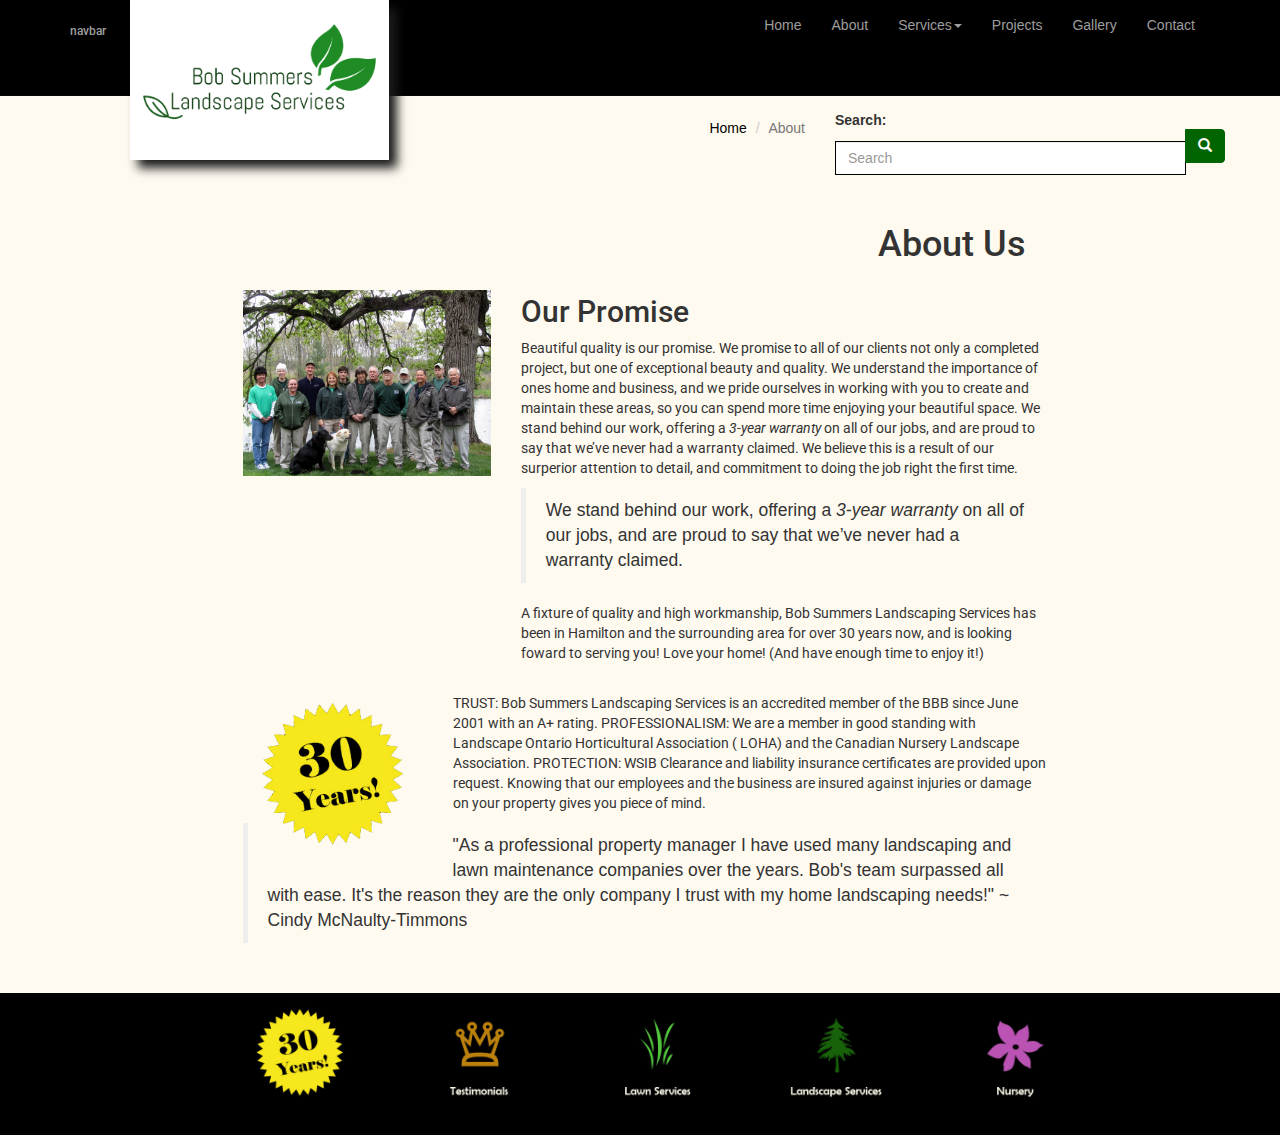
==== commit 6c2d577c: "updated html aria wcag 2.0 aa" ====
--- a/about.html
+++ b/about.html
@@ -36,9 +36,9 @@
 
     <!-- Navigation -->
     <nav class="navbar navbar-inverse navbar-fixed-top topsie">
-        <div class="container">
+        <div class="container" >
             <!-- Brand and toggle get grouped for better mobile display -->
-            <div class="navbar-header">
+            <div id="nav" role="navigation" class="navbar-header">
                 <a href="#" class="navbar-left logo"><img class="logopic img-responsive" src="images/bobsummers_logo.png" alt="BoB Summers logo"></a>
                 <button type="button" class="navbar-toggle" data-toggle="collapse" data-target="#bs-example-navbar-collapse-1">
                     <span class="sr-only">Toggle navigation</span>
@@ -46,7 +46,7 @@
                     <span class="icon-bar"></span>
                     <span class="icon-bar"></span>
                 </button>
-                <a class="navbar-brand" href="#"></a>
+                <a class="navbar-brand" href="#"><h6 class="visuallyhidden">navbar</h6></a>
 
             </div>
             <!-- Collect the nav links, forms, and other content for toggling -->
@@ -92,7 +92,7 @@
     <!-- Page Content -->
     
     
-    <div class="container middle">
+    <div id="sitelookup" role="search" class="container middle">
             <div class="row">
                 <div class="col-lg-12">
 
@@ -106,7 +106,8 @@
                                     </ul>
                                    
                                         <div class="input-group col-lg-4 col-md-4 col-xs-4 pull-right">
-                                                    <input type="text" class="  search-query form-control" placeholder="Search" />
+                                            <label for="search" class="visuallyhidden">Search: </label>
+                                                    <input type="text" class="  search-query form-control" placeholder="Search" id="search" />
                                                     <span class="input-group-btn">
                                                         <button class="btn btn-danger" type="button">
                                                             <span class=" glyphicon glyphicon-search"></span>
@@ -135,7 +136,7 @@
         
         
         <div class="row">
-            <div class="middlestuff">
+            <div  id="content" role="main" class="middlestuff">
             
                 <div class="col-md-4">
                 <img src="images/bobteam.JPG" alt="Bob Summers Landscaping Team Picture" class="img-responsive incontent floatl" />    
@@ -173,7 +174,7 @@
     <!-- /.end of middle section -->
     
         
-    <div class="container">
+    <div class="container" id="footer" role="contentinfo">
         <div class="row">
             <div class="col-lg-12 buttonbarwide">
                     <ul class="rowMe">
--- a/css/custom.css
+++ b/css/custom.css
@@ -1,1676 +1,1711 @@
-@import url("//maxcdn.bootstrapcdn.com/font-awesome/4.3.0/css/font-awesome.min.css");
-
-a.btn-social,
-.btn-social
-{
-    border-radius: 50%;
-    color: #ffffff !important;
-    display: inline-block;
-    height: 54px;
-    line-height: 54px;
-    margin: 8px 4px;
-    text-align: center;
-    text-decoration: none;
-    transition: background-color .3s;
-    webkit-transition: background-color .3s;
-    width: 54px;
-}
-
-.btn-social .fa,.btn-social i
-{
-    margin-left: 12px;
-    margin-top: 9px; 
-    backface-visibility: hidden;
-    moz-backface-visibility: hidden;
-    ms-transform: scale(1);
-    o-transform: scale(1);
-    transform: scale(1);
-    transition: all .25s;
-    webkit-backface-visibility: hidden;
-    webkit-transform: scale(1);
-    webkit-transition: all .25s;
-}
-.btn-social:hover,.btn-social:focus
-{
-    color: #fff;
-    outline: none;
-    text-decoration: none;
-}
-.btn-social:hover .fa,.btn-social:focus .fa,.btn-social:hover i,.btn-social:focus i
-{
-    ms-transform: scale(1.3);
-    o-transform: scale(1.3);
-    transform: scale(1.3);
-    webkit-transform: scale(1.3);
-}
-.btn-social.btn-xs
-{
-    font-size: 9px;
-    height: 24px;
-    line-height: 13px;
-    margin: 6px 2px;
-    width: 24px;
-}
-.btn-social.btn-sm
-{
-    font-size: 13px;
-    height: 36px;
-    line-height: 18px;
-    margin: 6px 2px;
-    width: 36px;
-}
-.btn-social.btn-lg
-{
-    font-size: 22px;
-    height: 72px;
-    line-height: 40px;
-    margin: 10px 6px;
-    width: 72px;
-}
-
-.btn-behance
-{
-    background-color: #1769ff;
-}
-.btn-behance:hover
-{
-    background-color: #4a8aff;
-}
-.btn-bitbucket
-{
-    background-color: #205081;
-}
-.btn-bitbucket:hover
-{
-    background-color: #2a69aa;
-}
-.btn-codepen
-{
-    background-color: #76daff;
-}
-.btn-codepen:hover
-{
-    background-color: #a9e8ff;
-}
-.btn-deviantart
-{
-    background-color: #4e6252;
-}
-.btn-deviantart:hover
-{
-    background-color: #657e6a;
-}
-.btn-digg
-{
-    background-color: #000;
-}
-.btn-digg:hover
-{
-    background-color: #1a1a1a;
-}
-.btn-dribbble
-{
-    background-color: #ea4c89;
-}
-.btn-dribbble:hover
-{
-    background-color: #ef7aa7;
-}
-.btn-dropbox
-{
-    background-color: #007ee5;
-}
-.btn-dropbox:hover
-{
-    background-color: #1998ff;
-}
-.btn-facebook
-{
-    background-color: #3b5998;
-}
-.btn-facebook:hover
-{
-    background-color: #4c70ba;
-}
-.btn-flickr
-{
-    background-color: #0063dc;
-}
-.btn-flickr:hover
-{
-    background-color: #107cff;
-}
-.btn-foursquare
-{
-    background-color: #ef4b78;
-}
-.btn-foursquare:hover
-{
-    background-color: #f37a9b;
-}
-.btn-github
-{
-    background-color: #4183c4;
-}
-.btn-github:hover
-{
-    background-color: #689cd0;
-}
-.btn-google-plus
-{
-    background-color: #dd4b39;
-}
-.btn-google-plus:hover
-{
-    background-color: #e47365;
-}
-.btn-instagram
-{
-    background-color: #3f729b;
-}
-.btn-instagram:hover
-{
-    background-color: #548cb9;
-}
-.btn-jsfiddle
-{
-    background-color: #4679bd;
-}
-.btn-jsfiddle:hover
-{
-    background-color: #6c94ca;
-}
-.btn-lastfm
-{
-    background-color: #e31b23;
-}
-.btn-lastfm:hover
-{
-    background-color: #e9484e;
-}
-.btn-linkedin
-{
-    background-color: #0976b4;
-}
-.btn-linkedin:hover
-{
-    background-color: #0b96e5;
-}
-.btn-paypal
-{
-    background-color: #253b80;
-}
-.btn-paypal:hover
-{
-    background-color: #304da8;
-}
-.btn-pinterest
-{
-    background-color: #cc2127;
-}
-.btn-pinterest:hover
-{
-    background-color: #e04046;
-}
-.btn-reddit
-{
-    background-color: #ff4500;
-}
-.btn-reddit:hover
-{
-    background-color: #ff6a33;
-}
-.btn-skype
-{
-    background-color: #00aff0;
-}
-.btn-skype:hover
-{
-    background-color: #24c4ff;
-}
-.btn-soundcloud
-{
-    background-color: #f80;
-}
-.btn-soundcloud:hover
-{
-    background-color: #ffa033;
-}
-.btn-stack-overflow
-{
-    background-color: #fe7a15;
-}
-.btn-stack-overflow:hover
-{
-    background-color: #fe9748;
-}
-.btn-steam
-{
-    background-color: #7da10e;
-}
-.btn-steam:hover
-{
-    background-color: #a1d012;
-}
-.btn-stumbleupon
-{
-    background-color: #eb4924;
-}
-.btn-stumbleupon:hover
-{
-    background-color: #ef7053;
-}
-.btn-trello
-{
-    background-color: #256a92;
-}
-.btn-trello:hover
-{
-    background-color: #2f88bb;
-}
-.btn-tumblr
-{
-    background-color: #35465c;
-}
-.btn-tumblr:hover
-{
-    background-color: #485f7c;
-}
-.btn-twitch
-{
-    background-color: #6441a5;
-}
-.btn-twitch:hover
-{
-    background-color: #7e5bbe;
-}
-.btn-twitter
-{
-    background-color: #55acee;
-}
-.btn-twitter:hover
-{
-    background-color: #83c3f3;
-}
-.btn-vimeo
-{
-    background-color: #1ab7ea;
-}
-.btn-vimeo:hover
-{
-    background-color: #49c6ee;
-}
-.btn-vine
-{
-    background-color: #00b488;
-}
-.btn-vine:hover
-{
-    background-color: #00e7af;
-}
-.btn-vk
-{
-    background-color: #45668e;
-}
-.btn-vk:hover
-{
-    background-color: #587fae;
-}
-.btn-wechat
-{
-    background-color: #98d11c;
-}
-.btn-wechat:hover
-{
-    background-color: #afe53b;
-}
-.btn-wordpress
-{
-    background-color: #21759b;
-}
-.btn-wordpress:hover
-{
-    background-color: #2a95c5;
-}
-.btn-xing
-{
-    background-color: #026466;
-}
-.btn-xing:hover
-{
-    background-color: #039598;
-}
-.btn-yahoo
-{
-    background-color: #400191;
-}
-.btn-yahoo:hover
-{
-    background-color: #5601c4;
-}
-.btn-yelp
-{
-    background-color: #af0606;
-}
-.btn-yelp:hover
-{
-    background-color: #e00808;
-}
-.btn-youtube
-{
-    background-color: #e52d27;
-}
-.btn-youtube:hover
-{
-    background-color: #ea5955;
-}
-.btn-email
-{
-    background-color: #44c456;
-}
-.btn-email:hover
-{
-    background-color: #6bd079;
-}
-
-.nothing {
-    display: block;
-}
-
-input, .input{
-    
-    padding: 10px 20px;
-    margin: 6px 0;
-    box-sizing: border-box;
-    background-color: aliceblue;
-    -moz-border-radius: 30px;
-    -webkit-border-radius: 30px;
-    border-radius: 30px;
-}   
-.sidea {
-    margin-top: -15px;
-    margin-bottom: 20px;
-   
-}
-.side input {
-    width: 100%;
-}
-
-.buttonzme {
-    width:100%;
-    padding-bottom: 20px;
-    margin-bottom: 20px;
-}
-form {
-    
-    width: 600px;
-    margin-left: 0 auto;
-    margin-right: 0 auto;
-    margin-bottom: 20px;
-    position: absolute;
-    display: inline-block;
-    border: none;
-    padding: 20px 10px 10px 10px;
-      background: floralwhite url(../img/roundedCorner_right.png) top right no-repeat scroll;
-      -moz-border-radius: 30px;
-      -webkit-border-radius: 30px;
-      border-radius: 30px;
-      font: normal 14px Verdana, Helvetica, sans-serif;
-      color: black;
-    
-}
-
-input[type=submit] {
-    background-color: darkgreen;
-    border: none;
-    color: white;
-    margin-top: 10px;
-    padding: 16px 32px;
-    text-decoration: none;
-    margin: 4px 2px;
-    cursor: pointer;
-}
-
-input[type=submit]:hover {
-    background-color: forestgreen;
-    border: 2px solid white;
-    color: white;
-    padding: 16px 32px;
-    text-decoration: none;
-    margin: 4px 2px;
-    cursor: pointer;
-}
-.addresscu {
-    
-}
-.fieldme {
-    width: 100%;
-}
-.formishness {
-    padding-top: 20px;
-    margin: 0 auto;
-    width: 600px;
-    
-}
-p2 {
-    font-size: 12px;
-    width: 100%;
-}
-fieldset {
-    border: none;
-    width: 100%;
-}
-
-.store {
-    
-    margin-top: 10px;
-    
-}
-input, textarea, select, { 
-  margin-top: 10px; display: block;
-}
-
-input[type=radio] {
-  display: inline;
-    width: auto;
-}
-
-/*   Youtube modal window mods    */
-
-
-
-.embed-responsive {
-  position: relative;
-  display: block;
-  height: 0;
-  padding: 0;
-  overflow: hidden;
-}
-.embed-responsive .embed-responsive-item,
-.embed-responsive iframe,
-.embed-responsive embed,
-.embed-responsive object,
-.embed-responsive video {
-  position: absolute;
-  top: 0;
-  bottom: 0;
-  left: 0;
-  width: 100%;
-  height: 100%;
-  border: 0;
-}
-.embed-responsive-16by9 {
-  padding-bottom: 56.25%;
-}
-.embed-responsive-4by3 {
-  padding-bottom: 75%;
-}
-
-/*    end youtube css mods   */
-
-/*    normal css   */
-
-
-html body {
-   background: #001a00 !important;
-}
-
-.navbar-custom {
-    color: beige;
-    background-color: black;
-}
-.topsie {
-    height: 96px;
-    background-color: black;
-}
-
-.breadcrumb {
-    text-align: right;
-    padding-right: 30px;
-    background-color: floralwhite;
-}
-
-.headline {
-    
-    text-align: right;
-    width: 65%;
-    left: 0;
-    right: 0;
-    padding-top: 30px;
-    margin: 0 auto;
-    padding-right: 20px;
-}
-
-.headlineg {
-    
-    text-align: right;
-    width: 65%;
-    left: 0;
-    right: 0;
-    padding-top: 30px;
-    margin: 0 auto;
-    padding-right: 140px;
-}
-
-.icons {
-    padding-bottom: 50px;
-    padding-top: 70px;
-    padding-left: 90px
-}
-.squishyabastard {
-
-}
-
-
-
-
-
-
-body {
-  background-color: #333;
-  padding: 0px;
-  margin: 0px;
-  overflow: hidden;
-}
-
-.bullets {
-  position: absolute;
-  left: 10px;
-  top: 10px;
-  background-color: rgba(0, 0, 0, 0.3);
-}
-
-.bullet {
-  width: 10px;
-  height: 10px;
-  margin: 2px;
-  background-color: white;
-  display: inline-block;
-}
-
-.box {
-  width: 100%;
-  height: 100%;
-  position: absolute;
-  text-align: center;
-  font-size: 70px;
-  color: white;
-  font-family:'Oswald', arial; 
-  padding-top: 50px;
-}
-
-.box ul {
-    font-size: 12px;
-    line-height: 12px;
-}
-
-.box:nth-child(1) {
-  background-color: darkgreen;
-}
-
-.box:nth-child(2) {
-  background-color: #00718b;
-}
-
-.box:nth-child(3) {
-  background-color: #4a5619;
-}
-
-.box:nth-child(4) {
-  background-color: #444;
-}
-
-.box:nth-child(5) {
-  background-color: green;
-}
-
-.box:nth-child(6) {
-  background-color: darkgreen;
-}
-
-.box:nth-child(7) {
-  background-color: #00718b;
-}
-
-.box:nth-child(8) {
-  background-color: #4a5619;
-}
-
-.box:nth-child(9) {
-  background-color: green;
-}
-
-.box:nth-child(10) {
-  background-color: #444;
-}
-
-.box:nth-child(11) {
-  background-color: darkslategray;
-}
-
-.box:nth-child(12) {
-  background-color: midnightblue;
-}
-
-.box:nth-child(13) {
-  background-color: #444;
-}
-
-.box p {font-size: 16px;
-        margin: 20px;
-    margin-top: 50px;
-    text-align: justify;
-    padding-left: 50px;
-   padding-right: 50px;
-}
-
-p.smallerones {font-size: 13px;
-margin: 20px;}
-
-#links{position:absolute;bottom:0px;left:0px;width:100%;height:50px;font-size:14px;font-family:tahoma;color:#fff;}
-#links a{text-decoration:none;font-size:2.3em;color:#fff;}
-#twitter{position:absolute;bottom:15px;right:20px;}
-#pens{position:absolute;bottom:15px;left:20px;}
-
-
-
-
-
-
-
-
-
-
-
-
-
-
-
-
-
-
-
-.round {
-    
-    border-radius: 50%;
-    margin: 20px;
-    margin-bottom: 30px;
-}
-.nurserycontainer {
-    max-width: 1000px;
-}
-.minsize {
-    
-    min-width: 225px;
-}
-.plantsale {
-    
-    margin-top: 90px;
-    width: auto;
-    left: 0;
-    right: 0;
-    margin: 0 auto;
-    padding: 20px;
-    border-radius: 150px;
-}
-
-.plantsalez {
-    
-    max-width: 290px;
-    margin-top: 90px;
-    width: 100%;
-    left: 0;
-    right: 0;
-    margin: 0 auto;
-    padding: 40px;
-    border-radius: 150px;
-}
-
-a {
-    color: black;
-}
-a:hover {
-    text-decoration: none;
-    color: darkgreen;
-} 
-
-a:hover span {
-    text-decoration: underline;
-}
-
-.plantsale2 {
-    padding-top: 80px;
-    padding-bottom: 50px;
-}
-.middle {
-    
-    background-color: floralwhite;
-    width: auto;
-}
-
-.middle2 {
-    
-    background-color: floralwhite;
-    width: 100%;
-
-}
-
-
-.middles {
-
-    margin: 0 auto;
-    width: 100%;
-    margin-top: 5px;
-    margin-bottom: 30px;
-
-}
-
-.nothing {
-    
-    text-align: center;
-    width: 100%;
-}
-
-
-.middlestuff {
-    width: 66%;
-    left: 0;
-    right: 0;
-    margin: 0 auto;
-    padding-left: 10px;
-}
-
-.middlestuffgallery {
-    width: 50%;
-    height: 80%;
-    margin: 0 auto;
-    padding-top: 20px;
-    padding-bottom: 10px;
-    margin-bottom: 20px;
-    background-color: #24262e;
-    box-shadow: 13px 13px 22px dimgrey;
-    
-        -webkit-border-radius: 22px;
-        -moz-border-radius: 22px;
-        border-radius: 22px;
-    
-}
-
-.middlecontent { 
-    
-    margin-bottom: 60px;
-    float: left;
-    width: 100%;
-}
-
-.middlecontent4 {
-    margin-bottom: 60px;
-    float: left;
-    width: 100%;
-    min-height: 475px;
-}
-
-.middlecontent3 { 
-    
-    margin-bottom: 60px;
-    float: left;
-    padding-right: 25px;
-}
-
-.middlecontent2 {
-
-    align-content: center;
-
-}
-.middlecontentz { 
-    
-    margin-bottom: 70px;
-    float: left;
-}
-
-.floatr {
-    
-    float: right;
-}
-
-.floatr2 {
-    
-    float: right;
-    margin-right: 10px;
-}
-
-.incontent {
-    
-    margin-top: 15px;
-    padding-bottom: 10px;
-  
-}
-
-.paraa {
-    
-    width: 65%;
-    margin-top: 10px;
-    margin-bottom: 20px;
-    padding-bottom: 40px;
-    padding-right: 50px;
-
-}
-
-.para2 {
-    
-    padding-top: 20px;
-    margin-bottom: 30px;
-}
-
-.buttonbar {
-    background: black;
-    background-color: black;
-    margin-top: -50px;
-
-}
-
-.rowMe li {
-    display: inline-block;
-    padding-left: 50px;
-    padding-right: 50px;
-   
-    
-}
-.rowMe {
-  
-    background-color: black;
-    text-align: center;
-    
-}
-
-.rowMe2 {
-  
-    display: inline-flex;
-    text-align: center;
-    padding: 20px;
-    margin: 20px;
-    
-}
-
-.paragraphl {
-    
-    float: left;
-    margin-top: 5px;
-}
-
-.paragraphr {
-    
-    float: right;
-}
-
-.insertphotol {
-    
-    float:left;
-    width: 100%;
-    height: auto;
-}
-
-
-.img-zoom {
-    width: 310px;
-    -webkit-transition: all .2s ease-in-out;
-    -moz-transition: all .2s ease-in-out;
-    -o-transition: all .2s ease-in-out;
-    -ms-transition: all .2s ease-in-out;
-}
- 
-.transition {
-    -webkit-transform: scale(1.3); 
-    -moz-transform: scale(1.3);
-    -o-transform: scale(1.3);
-    transform: scale(1.3);
-}
-
-.modaldiv {
-    
-   text-align: center;
-    padding-bottom: 10px
-}
-
-.services {
-    list-style-type: none;
-    padding: 2px;
-    margin-top: 20px;
-    font-size: 14px;
-}
-
-
-
-.listy {
-    overflow-y: auto;
-    height: 100%;
-    width: auto;
-    margin-top: 20px;
-}
-.content {
-    
-    padding: 50px;
-    width: 80%;
-    margin-top: 20px;
-    overflow-y: scroll
-}
-.modal-content {
-    
-    max-width: 1000px;
-}
-
-.modal-body {
-    
-    max-width: 100%;
-}
-
-.insertphotor {
-    
-    float: right;
-    width: 100%;
-   
-}
-
-.audiocontrol {
-
-    float: right;
-    margin-top: -31px;
-    filter: alpha(opacity=10);
-    opacity: 1;
-}
-
-audio {
-    opacity: 0.4;
-    color: black;
-}
-.insertphotosml {
-    float: left;
-    max-width: 300px;
-    padding: 20px;
-}
-
-.wrapper {
-    display: -webkit-box;
-    display: -moz-box;
-    display: box;
-    max-height: 500px;
-}
-
-nav li {
-    cursor: pointer;
-}
-
-.scrolla {
-    
-    height:560px;
-    overflow-y: auto;
-    margin-top: 10px;
-}
-
-.rowMe3 {
-  
-    display: inline-flex;
-    text-align: center; 
-    
-}
-
-.rowMe4 {
-  
-    left: 0;
-    right: 0;
-    width: 100%;
-    margin: 0 auto;
-    display: inline-flex;
-    text-align: center; 
-    
-}
-.rowMe2 li {
-    display: inline-block;
-    padding-left: 50px;
-    padding-right: 50px
-}
-
-.servicesicons {
-    width: 100%;
-    margin: 0 auto;
-    left: 0;
-    right: 0;
-    padding-left: 170px;
-    padding-bottom: 77px;
-}
-.buttonz {
-    max-width: 130px;
-    padding: 10px;
-}
-
-.middling {
-    position: relative;
-}
-.searcher {
-    padding-right: 45px;
-    
-}
-
-.searcher2 {
-    
-    margin-top: 40px;
-
-}
-
-.white {
-    color: black;
-    font-family: sans-serif;
-    text-align: center;
-    margin-left: 20px;
-}
-
-
-.nurseryimages {
-    
-    position: relative;
-}
-
-.buttonbarwide {
-    position: absolute;
-    left: 0;
-    right: 0;
-    width: 100%;
-    background-color: black;
-}
-
-.buttonbarwide3 {
-    position: absolute;
-    left: 0;
-    right: 0;
-    width: 100%;
-    background-color: black;
-
-}
-
-.footer
-{
-    height: auto;
-    background-color: black;
-    left: 0;
-    right: 0;
-    width: 100%;
-}
-
-.footer2
-{
-    height: auto;
-    background-color: black;
-    position: absolute;
-    left: 0;
-    right: 0;
-    width: 100%;
-
-}
-
-.smallpic {
-    max-width: 180px;
-    float: left;
-    margin-right: 30px;
-}
-
-.mainpic {
-
-   background-size: cover;
-
-}
-
-.mappic {
-    
-    padding-bottom: 50px;
-    max-width: 90%;
-    
-}
-
-.address {
-    width: 40%;
-    line-height: 40px;
-    padding: 50px 10px 70px 0px;
-    text-align: center;
-}
-
-.address p {
-
-    font-size: 18px;
-}
-.btn {
-    margin-top: 6px;
-    background-color: darkgreen;
-    color: white;
-    border-color: darkgreen;
-}
-
-.btncu {
-    background: #20d94b;
-    background-image: -webkit-linear-gradient(top, #20d94b, #11690d);
-    background-image: -moz-linear-gradient(top, #20d94b, #11690d);
-    background-image: -ms-linear-gradient(top, #20d94b, #11690d);
-    background-image: -o-linear-gradient(top, #20d94b, #11690d);
-    background-image: linear-gradient(to bottom, #20d94b, #11690d);
-    -webkit-border-radius: 25;
-    -moz-border-radius: 25;
-    border-radius: 25px;
-    text-shadow: 3px 1px 5px #525252;
-    -webkit-box-shadow: 5px 4px 9px #666666;
-    -moz-box-shadow: 5px 4px 9px #666666;
-    box-shadow: 5px 4px 9px #666666;
-    font-family: Arial;
-    color: #ffffff;
-    font-size: 22px;
-    padding: 15px 40px 16px 40px;
-    text-decoration: none;
-    margin-bottom: 30px;
-    
-}
-
-.btncu:hover {
-    background: #41f244;
-    background-image: -webkit-linear-gradient(top, #41f244, #1f822e);
-    background-image: -moz-linear-gradient(top, #41f244, #1f822e);
-    background-image: -ms-linear-gradient(top, #41f244, #1f822e);
-    background-image: -o-linear-gradient(top, #41f244, #1f822e);
-    background-image: linear-gradient(to bottom, #41f244, #1f822e);
-    text-decoration: none;
-    color: antiquewhite;
-}
-
-
-.active {
-    color: green;
-}
-.logopic {
-    max-width: 250px;
-    margin-left: 60px;
-    position: absolute;
-    box-shadow: 8px 8px 10px #1a1a1a;
-}
-
-.logopic2 {
-    max-width: 250px;
-    margin-left: -35px;
-    position: absolute;
-    box-shadow: 8px 8px 10px #1a1a1a;
-}
-
-input.search-query {
-    background-color:white;
-    color:black;
-    border-color: black;
-}
-
-#custom-search-input {
-        margin:0;
-        background-color: black;
-    margin-right: -32px;
-    }
-
-#custom-search-input2 {
-    background-color: floralwhite;
-}
-
-    #custom-search-input .search-query {
-        padding-right: 8px;
-        padding-right: 4px \9;
-        padding-left: 3px;
-        padding-left: 4px \9;
-    
-        /* IE7-8 doesn't have border-radius, so don't indent the padding */
- 
-        margin-bottom: 0;
-        -webkit-border-radius: 6px;
-        -moz-border-radius: 6px;
-        border-radius: 6px;
-    }
- 
-    #custom-search-input button {
-        border: 0;
-        background: none;
-        /** belows styles are working good */
-        padding: 1px 3px;
-        margin-top: 1px;
-        position: relative;
-        left: -28px;
-        /* IE7-8 doesn't have border-radius, so don't indent the padding */
-        margin-bottom: 0;
-        -webkit-border-radius: 3px;
-        -moz-border-radius: 3px;
-        border-radius: 3px;
-        color: darkgreen;
-    }
- 
-    .search-query:focus + button {
-        z-index: 3;   
-    }
-
-
-
-/* ------------------------------- */
-
-
-
-
-/* jssor slider arrow navigator skin 05 css */
-        /*
-        .jssora05l                  (normal)
-        .jssora05r                  (normal)
-        .jssora05l:hover            (normal mouseover)
-        .jssora05r:hover            (normal mouseover)
-        .jssora05l.jssora05ldn      (mousedown)
-        .jssora05r.jssora05rdn      (mousedown)
-        */
-
-
-        .jssora05l, .jssora05r {
-            display: block;
-            position: absolute;
-            /* size of arrow element */
-            width: 40px;
-            height: 40px;
-            cursor: pointer;
-            background: url('images/img/a17.png') no-repeat;
-            overflow: hidden;
-        }
-        .jssora05l { background-position: -10px -40px; }
-        .jssora05r { background-position: -70px -40px; }
-        .jssora05l:hover { background-position: -130px -40px; }
-        .jssora05r:hover { background-position: -190px -40px; }
-        .jssora05l.jssora05ldn { background-position: -250px -40px; }
-        .jssora05r.jssora05rdn { background-position: -310px -40px; }
-
-        /* jssor slider thumbnail navigator skin 01 css */
-        /*
-        .jssort01 .p            (normal)
-        .jssort01 .p:hover      (normal mouseover)
-        .jssort01 .p.pav        (active)
-        .jssort01 .p.pdn        (mousedown)
-        */
-        .jssort01 .p {
-            position: absolute;
-            top: 0;
-            left: 0;
-            width: 72px;
-            height: 72px;
-        }
-        
-        .jssort01 .t {
-            position: absolute;
-            top: 0;
-            left: 0;
-            width: 100%;
-            height: 100%;
-            border: none;
-        }
-        
-        .jssort01 .w {
-            position: absolute;
-            top: 0px;
-            left: 0px;
-            width: 100%;
-            height: 100%;
-        }
-        
-        .jssort01 .c {
-            position: absolute;
-            top: 0px;
-            left: 0px;
-            width: 68px;
-            height: 68px;
-            border: #000 2px solid;
-            box-sizing: content-box;
-            background: url('images/img/t01.png') -800px -800px no-repeat;
-            _background: none;
-        }
-        
-        .jssort01 .pav .c {
-            top: 2px;
-            _top: 0px;
-            left: 2px;
-            _left: 0px;
-            width: 68px;
-            height: 68px;
-            border: #000 0px solid;
-            _border: #fff 2px solid;
-            background-position: 50% 50%;
-        }
-        
-        .jssort01 .p:hover .c {
-            top: 0px;
-            left: 0px;
-            width: 70px;
-            height: 70px;
-            border: #fff 1px solid;
-            background-position: 50% 50%;
-        }
-        
-        .jssort01 .p.pdn .c {
-            background-position: 50% 50%;
-            width: 68px;
-            height: 68px;
-            border: #000 2px solid;
-        }
-        
-        * html .jssort01 .c, * html .jssort01 .pdn .c, * html .jssort01 .pav .c {
-            /* ie quirks mode adjust */
-            width /**/: 72px;
-            height /**/: 72px;
-        }
-        
-/* ------------------------------- */
-
-
-
-
-
-
-
-
-/* Extra small devices (phones, less than 768px) */
-/* No media query since this is the default in Bootstrap */
-.bggrey {
-    height: 250px;
-    background-color: grey;
-}
-.bg1{
-    height: 250px;
-    background-color: #808080; 
-}
-.bg2{
-    height: 250px;
-    background-color: #332dd0; 
-}
-.bg3{
-    height: 250px;
-    background-color: #6aaf6a; 
-}
-.alignright{
-    text-align: right;
-}
-
-.buttonbar {
-    max-height: 100px;
-}
-
-.buttonz {
-    
-}
-/* Adding above this line will effect all views */
-
-/* 268px minimum */
- @media only screen and (min-width : 268px) {
-
-.bg3{
-    height: 250px;
-    background-color: #f50fc0 !important; 
-}
-     .logopic {
-         max-height: 100px;
-     }
-     .rowMe li {
-    display: inline-block;
-    max-width: 100px;
-    margin: 0 auto;
-    padding-left: 15px;
-    padding-right: 15px;
-}
-    .buttonz {
-    padding-left: 25px;
-    padding-right: 25px;
-    padding-top: 10px;
-    margin: 0 auto;
-    margin-left: -25px;
-    }
-.buttonbar {
-    height: 150px;
-}
-     .listy {
-        width: 40%;
-         margin-left: -50px;
-    }
-     
-     .listy ul li {
-         font-size: 12px;
-         margin-left: -15px;
-         
-     }
-     
-     .content {
-         width: 110%;
-         padding: 10px;
-         background-color: aliceblue
-     }
-     
-     .content p {
-         font-size: 12px;
-     }
-     
-     .insertphotosml {
-        
-         display: none;
-}
-     h2.titled {
-         font-size: 20px;
-     }
-     
-     .floatr {
-         width: 120%;
-         text-align: center
-     }
-}
-/* 468px minimum */
- @media only screen and (min-width : 468px) {
-
-.bg3{
-    height: 250px;
-    background-color: #f50fc0 !important; 
-}
-     .logopic {
-         max-height: 130px;
-     }
-     .rowMe li {
-    display: inline-block;
-    max-width: 100px;
-    margin: 0 auto;
-    padding-left: 15px;
-    padding-right: 15px;
-}
-    .buttonz {
-    padding-left: 25px;
-    padding-right: 25px;
-    padding-top: 10px;
-    margin: 0 auto;
-    margin-left: -25px;
-    }
-.buttonbar {
-    height: 150px;
-}
-     .listy {
-        width: 35%;
-         padding-left: 2px;
-         margin-left: -40px;
-    }
-     
-     .listy ul li {
-         font-size: 12px;
-         margin-left: -40px;
-     }
-     
-     .content {
-         width: 100%;
-         padding-top: 10px;
-         background-color: floralwhite;
-     }
-     
-     .content p {
-         font-size: 12px;
-         
-     }
-     
-     .insertphotosml {
-    float: left;
-    max-width: 220px;
-    padding: 20px;
-         display: none;
-}
-     .floatr {
-         width: 100%;
-     }
-}
-
-/* Small devices (tablets, 768px and up) */
- @media only screen and (min-width : 768px) {
-
-.bg3{
-    height: 250px;
-    background-color: #f50fc0 !important; 
-}
-     
-     .rowMe li {
-    display: inline-block;
-    padding-left: 10px;
-    padding-right: 10px;
-    max-width: 125px;
-    margin-left: 15px;
-    margin-right: 15px;
-    width: auto;
-}
-    .buttonz {
-        padding-left: 15px;
-        padding-right: 15px;
-        
-    }
-.buttonbar {
-    height: 150px;
-    width: 100%;
-}
-     .listy {
-        width: 20%;
-         margin-left: -40px;
-    }
-     
-     .listy ul li {
-         margin-left: -40px;
-     }
-     .content {
-         width: 100%;
-     }
-     
-     .insertphotosml {
-    float: left;
-    max-width: 300px;
-    padding: 20px;
-         display: block;
-}
-     .floatr {
-         width: 50%;
-     }
-     
-     .middles {
-
-    margin: 0 auto;
-    width: 100%;
-    margin-top: 5px;
-    margin-bottom: 160px;
-}
-     .round {
-
-
-    margin-top: 100px;
-     
-}
-}
-/* Medium devices (desktops, 992px and up) */
-@media only screen and (min-width : 992px) {
-.bg3{
-    height: 250px;
-    background-color: #7a6aaf !important; 
-}
-    
-.rowMe li {
-    display: inline-block;
-    padding-left: 20px;
-    padding-right: 10px;
-    max-width: 125px;
-    margin-left: 25px;
-    margin-right: 25px;
-    width: auto;
-}
-    .buttonz {
-        padding-left: 10px;
-        padding-right: 10px;
-    }
-.buttonbar {
-    height: 150px;
-    width: 100%;
-}
-    .listy {
-        width: 20%;
-    }
-    .listy ul li {
-         font-size: 13px;
-         margin-left: -15px;
-         
-     }
-    
-    .insertphotosml {
-    float: left;
-    max-width: 330px;
-    padding: 20px;
-}
-    .middles {
-
-    margin: 0 auto;
-    width: 100%;
-    height: 100%;
-    margin-bottom: 190px;
-    
-}
-    
-    .round {
-        
-        margin-top: 100px;
-    }
-}
-/* Large devices (large desktops, 1200px and up) */
-@media only screen and (min-width : 1200px)  {
-.bg3{
-    height: 250px;
-    background-color: #ebe54f !important; 
-}
-    .listy {
-        width: 20%;
-    }
-    .listy ul li {
-         font-size: 13px;
-         margin-left: -15px;
-         
-     }
-    
-    .content p {
-        font-size: 13px;
-    }
-    .content {
-        width: 80%
-    }
-    
-    .pushdown {
-    
-        margin-top: 110px;
-
-}
-    .round {
-    
-   margin-top: 100px;
-
-}
-    .middles {
-
-    margin: 0 auto;
-    width: 100%;
-    margin-top: 5px;
-    margin-bottom: 200px;
-}
+@import url("//maxcdn.bootstrapcdn.com/font-awesome/4.3.0/css/font-awesome.min.css");
+
+a.btn-social,
+.btn-social
+{
+    border-radius: 50%;
+    color: #ffffff !important;
+    display: inline-block;
+    height: 54px;
+    line-height: 54px;
+    margin: 8px 4px;
+    text-align: center;
+    text-decoration: none;
+    transition: background-color .3s;
+    webkit-transition: background-color .3s;
+    width: 54px;
+}
+
+.btn-social .fa,.btn-social i
+{
+    margin-left: 12px;
+    margin-top: 9px; 
+    backface-visibility: hidden;
+    moz-backface-visibility: hidden;
+    ms-transform: scale(1);
+    o-transform: scale(1);
+    transform: scale(1);
+    transition: all .25s;
+    webkit-backface-visibility: hidden;
+    webkit-transform: scale(1);
+    webkit-transition: all .25s;
+}
+.btn-social:hover,.btn-social:focus
+{
+    color: #fff;
+    outline: none;
+    text-decoration: none;
+}
+.btn-social:hover .fa,.btn-social:focus .fa,.btn-social:hover i,.btn-social:focus i
+{
+    ms-transform: scale(1.3);
+    o-transform: scale(1.3);
+    transform: scale(1.3);
+    webkit-transform: scale(1.3);
+}
+.btn-social.btn-xs
+{
+    font-size: 9px;
+    height: 24px;
+    line-height: 13px;
+    margin: 6px 2px;
+    width: 24px;
+}
+.btn-social.btn-sm
+{
+    font-size: 13px;
+    height: 36px;
+    line-height: 18px;
+    margin: 6px 2px;
+    width: 36px;
+}
+.btn-social.btn-lg
+{
+    font-size: 22px;
+    height: 72px;
+    line-height: 40px;
+    margin: 10px 6px;
+    width: 72px;
+}
+
+.btn-behance
+{
+    background-color: #1769ff;
+}
+.btn-behance:hover
+{
+    background-color: #4a8aff;
+}
+.btn-bitbucket
+{
+    background-color: #205081;
+}
+.btn-bitbucket:hover
+{
+    background-color: #2a69aa;
+}
+.btn-codepen
+{
+    background-color: #76daff;
+}
+.btn-codepen:hover
+{
+    background-color: #a9e8ff;
+}
+.btn-deviantart
+{
+    background-color: #4e6252;
+}
+.btn-deviantart:hover
+{
+    background-color: #657e6a;
+}
+.btn-digg
+{
+    background-color: #000;
+}
+.btn-digg:hover
+{
+    background-color: #1a1a1a;
+}
+.btn-dribbble
+{
+    background-color: #ea4c89;
+}
+.btn-dribbble:hover
+{
+    background-color: #ef7aa7;
+}
+.btn-dropbox
+{
+    background-color: #007ee5;
+}
+.btn-dropbox:hover
+{
+    background-color: #1998ff;
+}
+.btn-facebook
+{
+    background-color: #3b5998;
+}
+.btn-facebook:hover
+{
+    background-color: #4c70ba;
+}
+.btn-flickr
+{
+    background-color: #0063dc;
+}
+.btn-flickr:hover
+{
+    background-color: #107cff;
+}
+.btn-foursquare
+{
+    background-color: #ef4b78;
+}
+.btn-foursquare:hover
+{
+    background-color: #f37a9b;
+}
+.btn-github
+{
+    background-color: #4183c4;
+}
+.btn-github:hover
+{
+    background-color: #689cd0;
+}
+.btn-google-plus
+{
+    background-color: #dd4b39;
+}
+.btn-google-plus:hover
+{
+    background-color: #e47365;
+}
+.btn-instagram
+{
+    background-color: #3f729b;
+}
+.btn-instagram:hover
+{
+    background-color: #548cb9;
+}
+.btn-jsfiddle
+{
+    background-color: #4679bd;
+}
+.btn-jsfiddle:hover
+{
+    background-color: #6c94ca;
+}
+.btn-lastfm
+{
+    background-color: #e31b23;
+}
+.btn-lastfm:hover
+{
+    background-color: #e9484e;
+}
+.btn-linkedin
+{
+    background-color: #0976b4;
+}
+.btn-linkedin:hover
+{
+    background-color: #0b96e5;
+}
+.btn-paypal
+{
+    background-color: #253b80;
+}
+.btn-paypal:hover
+{
+    background-color: #304da8;
+}
+.btn-pinterest
+{
+    background-color: #cc2127;
+}
+.btn-pinterest:hover
+{
+    background-color: #e04046;
+}
+.btn-reddit
+{
+    background-color: #ff4500;
+}
+.btn-reddit:hover
+{
+    background-color: #ff6a33;
+}
+.btn-skype
+{
+    background-color: #00aff0;
+}
+.btn-skype:hover
+{
+    background-color: #24c4ff;
+}
+.btn-soundcloud
+{
+    background-color: #f80;
+}
+.btn-soundcloud:hover
+{
+    background-color: #ffa033;
+}
+.btn-stack-overflow
+{
+    background-color: #fe7a15;
+}
+.btn-stack-overflow:hover
+{
+    background-color: #fe9748;
+}
+.btn-steam
+{
+    background-color: #7da10e;
+}
+.btn-steam:hover
+{
+    background-color: #a1d012;
+}
+.btn-stumbleupon
+{
+    background-color: #eb4924;
+}
+.btn-stumbleupon:hover
+{
+    background-color: #ef7053;
+}
+.btn-trello
+{
+    background-color: #256a92;
+}
+.btn-trello:hover
+{
+    background-color: #2f88bb;
+}
+.btn-tumblr
+{
+    background-color: #35465c;
+}
+.btn-tumblr:hover
+{
+    background-color: #485f7c;
+}
+.btn-twitch
+{
+    background-color: #6441a5;
+}
+.btn-twitch:hover
+{
+    background-color: #7e5bbe;
+}
+.btn-twitter
+{
+    background-color: #55acee;
+}
+.btn-twitter:hover
+{
+    background-color: #83c3f3;
+}
+.btn-vimeo
+{
+    background-color: #1ab7ea;
+}
+.btn-vimeo:hover
+{
+    background-color: #49c6ee;
+}
+.btn-vine
+{
+    background-color: #00b488;
+}
+.btn-vine:hover
+{
+    background-color: #00e7af;
+}
+.btn-vk
+{
+    background-color: #45668e;
+}
+.btn-vk:hover
+{
+    background-color: #587fae;
+}
+.btn-wechat
+{
+    background-color: #98d11c;
+}
+.btn-wechat:hover
+{
+    background-color: #afe53b;
+}
+.btn-wordpress
+{
+    background-color: #21759b;
+}
+.btn-wordpress:hover
+{
+    background-color: #2a95c5;
+}
+.btn-xing
+{
+    background-color: #026466;
+}
+.btn-xing:hover
+{
+    background-color: #039598;
+}
+.btn-yahoo
+{
+    background-color: #400191;
+}
+.btn-yahoo:hover
+{
+    background-color: #5601c4;
+}
+.btn-yelp
+{
+    background-color: #af0606;
+}
+.btn-yelp:hover
+{
+    background-color: #e00808;
+}
+.btn-youtube
+{
+    background-color: #e52d27;
+}
+.btn-youtube:hover
+{
+    background-color: #ea5955;
+}
+.btn-email
+{
+    background-color: #44c456;
+}
+.btn-email:hover
+{
+    background-color: #6bd079;
+}
+
+.nothing {
+    display: block;
+}
+
+input, .input{
+    
+    padding: 10px 20px;
+    margin: 6px 0;
+    box-sizing: border-box;
+    background-color: aliceblue;
+    -moz-border-radius: 30px;
+    -webkit-border-radius: 30px;
+    border-radius: 30px;
+}   
+.sidea {
+    margin-top: -15px;
+    margin-bottom: 20px;
+   
+}
+.side input {
+    width: 100%;
+}
+
+.buttonzme {
+    width:100%;
+    padding-bottom: 20px;
+    margin-bottom: 20px;
+}
+form {
+    
+    width: 600px;
+    margin-left: 0 auto;
+    margin-right: 0 auto;
+    margin-bottom: 20px;
+    position: absolute;
+    display: inline-block;
+    border: none;
+    padding: 20px 10px 10px 10px;
+      background: floralwhite url(../img/roundedCorner_right.png) top right no-repeat scroll;
+      -moz-border-radius: 30px;
+      -webkit-border-radius: 30px;
+      border-radius: 30px;
+      font: normal 14px Verdana, Helvetica, sans-serif;
+      color: black;
+    
+}
+
+input[type=submit] {
+    background-color: darkgreen;
+    border: none;
+    color: white;
+    margin-top: 10px;
+    padding: 16px 32px;
+    text-decoration: none;
+    margin: 4px 2px;
+    cursor: pointer;
+}
+
+input[type=submit]:hover {
+    background-color: forestgreen;
+    border: 2px solid white;
+    color: white;
+    padding: 16px 32px;
+    text-decoration: none;
+    margin: 4px 2px;
+    cursor: pointer;
+}
+.addresscu {
+    
+}
+.fieldme {
+    width: 100%;
+}
+.formishness {
+    padding-top: 20px;
+    margin: 0 auto;
+    width: 600px;
+    
+}
+p2 {
+    font-size: 12px;
+    width: 100%;
+}
+fieldset {
+    border: none;
+    width: 100%;
+}
+
+.store {
+    
+    margin-top: 10px;
+    
+}
+input, textarea, select, { 
+  margin-top: 10px; display: block;
+}
+
+input[type=radio] {
+  display: inline;
+    width: auto;
+}
+
+/*   Youtube modal window mods    */
+
+
+
+.embed-responsive {
+  position: relative;
+  display: block;
+  height: 0;
+  padding: 0;
+  overflow: hidden;
+}
+.embed-responsive .embed-responsive-item,
+.embed-responsive iframe,
+.embed-responsive embed,
+.embed-responsive object,
+.embed-responsive video {
+  position: absolute;
+  top: 0;
+  bottom: 0;
+  left: 0;
+  width: 100%;
+  height: 100%;
+  border: 0;
+}
+.embed-responsive-16by9 {
+  padding-bottom: 56.25%;
+}
+.embed-responsive-4by3 {
+  padding-bottom: 75%;
+}
+
+/*    end youtube css mods   */
+
+/*    normal css   */
+
+
+html body {
+   background: #001a00 !important;
+}
+
+h1, h2, h3, h4, h5, h6, p {
+    font-family: 'Roboto', sans-serif;
+}
+
+.navbar-custom {
+    color: beige;
+    background-color: black;
+}
+.topsie {
+    height: 96px;
+    background-color: black;
+}
+
+.breadcrumb {
+    text-align: right;
+    padding-right: 30px;
+    background-color: floralwhite;
+}
+
+.centered {
+    text-align: center;
+}
+.headline {
+    
+    text-align: right;
+    width: 65%;
+    left: 0;
+    right: 0;
+    padding-top: 30px;
+    margin: 0 auto;
+    padding-right: 20px;
+}
+
+.headlineg {
+    
+    text-align: right;
+    width: 65%;
+    left: 0;
+    right: 0;
+    padding-top: 30px;
+    margin: 0 auto;
+    padding-right: 140px;
+}
+
+.icons {
+    padding-bottom: 50px;
+    padding-top: 70px;
+    padding-left: 90px
+}
+.squishyabastard {
+
+}
+
+
+
+
+
+
+body {
+  background-color: #333;
+  padding: 0px;
+  margin: 0px;
+  overflow: auto;
+}
+
+.bullets {
+  position: absolute;
+  left: 10px;
+  top: 10px;
+  background-color: rgba(0, 0, 0, 0.3);
+}
+
+.bullet {
+  width: 10px;
+  height: 10px;
+  margin: 2px;
+  background-color: white;
+  display: inline-block;
+}
+
+.box {
+  width: 100%;
+  height: 100%;
+  position: absolute;
+  text-align: center;
+  font-size: 70px;
+  color: white;
+  font-family:'Oswald', arial; 
+  padding-top: 50px;
+}
+
+.box ul {
+    font-size: 12px;
+    line-height: 12px;
+}
+
+.box:nth-child(1) {
+  background-color: darkgreen;
+}
+
+.box:nth-child(2) {
+  background-color: #00718b;
+}
+
+.box:nth-child(3) {
+  background-color: #4a5619;
+}
+
+.box:nth-child(4) {
+  background-color: #444;
+}
+
+.box:nth-child(5) {
+  background-color: green;
+}
+
+.box:nth-child(6) {
+  background-color: darkgreen;
+}
+
+.box:nth-child(7) {
+  background-color: #00718b;
+}
+
+.box:nth-child(8) {
+  background-color: #4a5619;
+}
+
+.box:nth-child(9) {
+  background-color: green;
+}
+
+.box:nth-child(10) {
+  background-color: #444;
+}
+
+.box:nth-child(11) {
+  background-color: darkslategray;
+}
+
+.box:nth-child(12) {
+  background-color: midnightblue;
+}
+
+.box:nth-child(13) {
+  background-color: #444;
+}
+
+.box p {font-size: 16px;
+        margin: 20px;
+    margin-top: 50px;
+    text-align: justify;
+    padding-left: 50px;
+   padding-right: 50px;
+}
+
+p.smallerones {font-size: 13px;
+margin: 20px;}
+
+#links{position:absolute;bottom:0px;left:0px;width:100%;height:50px;font-size:14px;font-family:tahoma;color:#fff;}
+#links a{text-decoration:none;font-size:2.3em;color:#fff;}
+#twitter{position:absolute;bottom:15px;right:20px;}
+#pens{position:absolute;bottom:15px;left:20px;}
+
+
+
+.quote {
+    font-style: italic;
+    font: 13px;
+}
+
+
+
+.round {
+    
+    border-radius: 50%;
+    margin: 20px;
+    margin-bottom: 30px;
+}
+.nurserycontainer {
+    max-width: 1000px;
+}
+.minsize {
+    
+    min-width: 225px;
+}
+.plantsale {
+    
+    margin-top: 90px;
+    width: auto;
+    left: 0;
+    right: 0;
+    margin: 0 auto;
+    padding: 20px;
+    border-radius: 150px;
+}
+
+.plantsalez {
+    
+    max-width: 290px;
+    margin-top: 90px;
+    width: 100%;
+    left: 0;
+    right: 0;
+    margin: 0 auto;
+    padding: 40px;
+    border-radius: 150px;
+}
+
+a {
+    color: black;
+}
+a:hover {
+    text-decoration: none;
+    color: darkgreen;
+} 
+
+a:hover span {
+    text-decoration: underline;
+}
+
+.plantsale2 {
+    padding-top: 80px;
+    padding-bottom: 50px;
+}
+.middle {
+    
+    background-color: floralwhite;
+    width: auto;
+    overflow-y: auto;
+}
+
+.middle2 {
+    
+    background-color: floralwhite;
+    width: 100%;
+
+}
+
+
+.middles {
+
+    margin: 0 auto;
+    width: 100%;
+    margin-top: 5px;
+    margin-bottom: 30px;
+
+}
+
+.nothing {
+    
+    text-align: center;
+    width: 100%;
+}
+
+
+.middlestuff {
+    width: 66%;
+    left: 0;
+    right: 0;
+    margin: 0 auto;
+    padding-left: 10px;
+}
+
+.middlestuffgallery {
+    width: 50%;
+    height: 80%;
+    margin: 0 auto;
+    padding-top: 20px;
+    padding-bottom: 10px;
+    margin-bottom: 20px;
+    background-color: #24262e;
+    box-shadow: 13px 13px 22px dimgrey;
+    
+        -webkit-border-radius: 22px;
+        -moz-border-radius: 22px;
+        border-radius: 22px;
+    
+}
+
+.middlecontent { 
+    
+    margin-bottom: 60px;
+    float: left;
+    width: 100%;
+}
+
+.middlecontent4 {
+    margin-bottom: 60px;
+    float: left;
+    width: 100%;
+    min-height: 475px;
+}
+
+.middlecontent3 { 
+    
+    margin-bottom: 60px;
+    float: left;
+    padding-right: 25px;
+}
+
+.middlecontent2 {
+
+    align-content: center;
+
+}
+.middlecontentz { 
+    
+    margin-bottom: 70px;
+    float: left;
+}
+
+.floatr {
+    
+    float: right;
+}
+
+.floatr2 {
+    
+    float: right;
+    margin-right: 10px;
+}
+
+.incontent {
+    
+    margin-top: 15px;
+    padding-bottom: 10px;
+  
+}
+
+.paraa {
+    
+    width: 65%;
+    margin-top: 10px;
+    margin-bottom: 20px;
+    padding-bottom: 40px;
+    padding-right: 50px;
+
+}
+
+.para2 {
+    
+    padding-top: 20px;
+    margin-bottom: 30px;
+}
+
+.buttonbar {
+    background: black;
+    background-color: black;
+    margin-top: -50px;
+
+}
+
+.rowMe li {
+    display: inline-block;
+    padding-left: 50px;
+    padding-right: 50px;
+   
+    
+}
+.rowMe {
+  
+    background-color: black;
+    text-align: center;
+    
+}
+
+.rowMe2 {
+  
+    display: inline-flex;
+    text-align: center;
+    padding: 20px;
+    margin: 20px;
+    
+}
+
+.paragraphl {
+    
+    float: left;
+    margin-top: 5px;
+}
+
+.paragraphr {
+    
+    float: right;
+}
+
+.insertphotol {
+    
+    float:left;
+    width: 100%;
+    height: auto;
+}
+
+
+.img-zoom {
+    width: 310px;
+    -webkit-transition: all .2s ease-in-out;
+    -moz-transition: all .2s ease-in-out;
+    -o-transition: all .2s ease-in-out;
+    -ms-transition: all .2s ease-in-out;
+}
+ 
+.transition {
+    -webkit-transform: scale(1.3); 
+    -moz-transform: scale(1.3);
+    -o-transform: scale(1.3);
+    transform: scale(1.3);
+}
+
+.modaldiv {
+    
+   text-align: center;
+    padding-bottom: 10px
+}
+
+.services {
+    list-style-type: none;
+    padding: 2px;
+    margin-top: 20px;
+    font-size: 14px;
+}
+
+
+
+.listy {
+    overflow-y: auto;
+    height: 100%;
+    width: auto;
+    margin-top: 20px;
+}
+.content {
+    
+    padding: 50px;
+    width: 80%;
+    margin-top: 20px;
+    overflow-y: scroll
+}
+.modal-content {
+    
+    max-width: 1000px;
+}
+
+.modal-body {
+    
+    max-width: 100%;
+}
+
+.insertphotor {
+    
+    float: right;
+    width: 100%;
+   
+}
+
+.audiocontrol {
+
+    float: right;
+    margin-top: -31px;
+    filter: alpha(opacity=10);
+    opacity: 1;
+}
+
+audio {
+    opacity: 0.4;
+    color: black;
+}
+.insertphotosml {
+    
+    max-width: 600px;
+    padding: 20px;
+}
+
+.wrapper {
+    display: -webkit-box;
+    display: -moz-box;
+    display: box;
+    max-height: 500px;
+}
+
+nav li {
+    cursor: pointer;
+}
+
+.scrolla {
+    
+    height:560px;
+    overflow-y: auto;
+    margin-top: 10px;
+}
+
+.rowMe3 {
+  
+    display: inline-flex;
+    text-align: center; 
+    
+}
+
+.rowMe4 {
+  
+    left: 0;
+    right: 0;
+    width: 100%;
+    margin: 0 auto;
+    display: inline-flex;
+    text-align: center; 
+    
+}
+.rowMe2 li {
+    display: inline-block;
+    padding-left: 50px;
+    padding-right: 50px
+}
+
+.servicesicons {
+    width: 100%;
+    margin: 0 auto;
+    left: 0;
+    right: 0;
+    padding-left: 170px;
+    padding-bottom: 77px;
+}
+.buttonz {
+    max-width: 130px;
+    padding: 10px;
+}
+
+.middling {
+    position: relative;
+}
+.searcher {
+    padding-right: 45px;
+    
+}
+
+.searcher2 {
+    
+    margin-top: 40px;
+
+}
+
+.white {
+    color: black;
+    font-family: sans-serif;
+    text-align: center;
+    margin-left: 20px;
+}
+
+
+.nurseryimages {
+    
+    position: relative;
+}
+
+
+.buttonbarwide {
+    position: absolute;
+    left: 0;
+    right: 0;
+    width: 100%;
+    background-color: black;
+}
+
+.buttonbarwide3 {
+    position: absolute;
+    left: 0;
+    right: 0;
+    width: 100%;
+    background-color: black;
+
+}
+
+.footer
+{
+    height: auto;
+    background-color: black;
+    left: 0;
+    right: 0;
+    width: 100%;
+}
+
+.footer2
+{
+    height: auto;
+    background-color: black;
+    position: absolute;
+    left: 0;
+    right: 0;
+    width: 100%;
+
+}
+
+.smallpic {
+    max-width: 180px;
+    float: left;
+    margin-right: 30px;
+}
+
+.mainpic {
+
+   background-size: cover;
+
+}
+
+.mappic {
+    
+    padding-bottom: 50px;
+    max-width: 90%;
+    
+}
+
+.address {
+    width: 40%;
+    line-height: 40px;
+    padding: 50px 10px 70px 0px;
+    text-align: center;
+}
+
+.address p {
+
+    font-size: 18px;
+}
+.btn {
+    margin-top: 6px;
+    background-color: darkgreen;
+    color: white;
+    border-color: darkgreen;
+}
+
+.btncu {
+    background: #20d94b;
+    background-image: -webkit-linear-gradient(top, #20d94b, #11690d);
+    background-image: -moz-linear-gradient(top, #20d94b, #11690d);
+    background-image: -ms-linear-gradient(top, #20d94b, #11690d);
+    background-image: -o-linear-gradient(top, #20d94b, #11690d);
+    background-image: linear-gradient(to bottom, #20d94b, #11690d);
+    -webkit-border-radius: 25;
+    -moz-border-radius: 25;
+    border-radius: 25px;
+    text-shadow: 3px 1px 5px #525252;
+    -webkit-box-shadow: 5px 4px 9px #666666;
+    -moz-box-shadow: 5px 4px 9px #666666;
+    box-shadow: 5px 4px 9px #666666;
+    font-family: Arial;
+    color: #ffffff;
+    font-size: 22px;
+    padding: 15px 40px 16px 40px;
+    text-decoration: none;
+    margin-bottom: 30px;
+    
+}
+
+.btncu:hover {
+    background: #41f244;
+    background-image: -webkit-linear-gradient(top, #41f244, #1f822e);
+    background-image: -moz-linear-gradient(top, #41f244, #1f822e);
+    background-image: -ms-linear-gradient(top, #41f244, #1f822e);
+    background-image: -o-linear-gradient(top, #41f244, #1f822e);
+    background-image: linear-gradient(to bottom, #41f244, #1f822e);
+    text-decoration: none;
+    color: antiquewhite;
+}
+
+
+.active {
+    color: green;
+}
+.logopic {
+    max-width: 350px;
+    margin-left: 60px;
+    position: absolute;
+    box-shadow: 8px 8px 10px #1a1a1a;
+}
+
+.logopic2 {
+    max-width: 250px;
+    margin-left: -35px;
+    position: absolute;
+    box-shadow: 8px 8px 10px #1a1a1a;
+}
+
+input.search-query {
+    background-color:white;
+    color:black;
+    border-color: black;
+}
+
+#custom-search-input {
+        margin:0;
+        background-color: black;
+    margin-right: -32px;
+    }
+
+#custom-search-input2 {
+    background-color: floralwhite;
+}
+
+    #custom-search-input .search-query {
+        padding-right: 8px;
+        padding-right: 4px \9;
+        padding-left: 3px;
+        padding-left: 4px \9;
+    
+        /* IE7-8 doesn't have border-radius, so don't indent the padding */
+ 
+        margin-bottom: 0;
+        -webkit-border-radius: 6px;
+        -moz-border-radius: 6px;
+        border-radius: 6px;
+    }
+ 
+    #custom-search-input button {
+        border: 0;
+        background: none;
+        /** belows styles are working good */
+        padding: 1px 3px;
+        margin-top: 1px;
+        position: relative;
+        left: -28px;
+        /* IE7-8 doesn't have border-radius, so don't indent the padding */
+        margin-bottom: 0;
+        -webkit-border-radius: 3px;
+        -moz-border-radius: 3px;
+        border-radius: 3px;
+        color: darkgreen;
+    }
+ 
+    .search-query:focus + button {
+        z-index: 3;   
+    }
+
+
+
+/* ------------------------------- */
+
+
+
+
+/* jssor slider arrow navigator skin 05 css */
+        /*
+        .jssora05l                  (normal)
+        .jssora05r                  (normal)
+        .jssora05l:hover            (normal mouseover)
+        .jssora05r:hover            (normal mouseover)
+        .jssora05l.jssora05ldn      (mousedown)
+        .jssora05r.jssora05rdn      (mousedown)
+        */
+
+
+        .jssora05l, .jssora05r {
+            display: block;
+            position: absolute;
+            /* size of arrow element */
+            width: 40px;
+            height: 40px;
+            cursor: pointer;
+            background: url('images/img/a17.png') no-repeat;
+            overflow: hidden;
+        }
+        .jssora05l { background-position: -10px -40px; }
+        .jssora05r { background-position: -70px -40px; }
+        .jssora05l:hover { background-position: -130px -40px; }
+        .jssora05r:hover { background-position: -190px -40px; }
+        .jssora05l.jssora05ldn { background-position: -250px -40px; }
+        .jssora05r.jssora05rdn { background-position: -310px -40px; }
+
+        /* jssor slider thumbnail navigator skin 01 css */
+        /*
+        .jssort01 .p            (normal)
+        .jssort01 .p:hover      (normal mouseover)
+        .jssort01 .p.pav        (active)
+        .jssort01 .p.pdn        (mousedown)
+        */
+        .jssort01 .p {
+            position: absolute;
+            top: 0;
+            left: 0;
+            width: 72px;
+            height: 72px;
+        }
+        
+        .jssort01 .t {
+            position: absolute;
+            top: 0;
+            left: 0;
+            width: 100%;
+            height: 100%;
+            border: none;
+        }
+        
+        .jssort01 .w {
+            position: absolute;
+            top: 0px;
+            left: 0px;
+            width: 100%;
+            height: 100%;
+        }
+        
+        .jssort01 .c {
+            position: absolute;
+            top: 0px;
+            left: 0px;
+            width: 68px;
+            height: 68px;
+            border: #000 2px solid;
+            box-sizing: content-box;
+            background: url('images/img/t01.png') -800px -800px no-repeat;
+            _background: none;
+        }
+        
+        .jssort01 .pav .c {
+            top: 2px;
+            _top: 0px;
+            left: 2px;
+            _left: 0px;
+            width: 68px;
+            height: 68px;
+            border: #000 0px solid;
+            _border: #fff 2px solid;
+            background-position: 50% 50%;
+        }
+        
+        .jssort01 .p:hover .c {
+            top: 0px;
+            left: 0px;
+            width: 70px;
+            height: 70px;
+            border: #fff 1px solid;
+            background-position: 50% 50%;
+        }
+        
+        .jssort01 .p.pdn .c {
+            background-position: 50% 50%;
+            width: 68px;
+            height: 68px;
+            border: #000 2px solid;
+        }
+        
+        * html .jssort01 .c, * html .jssort01 .pdn .c, * html .jssort01 .pav .c {
+            /* ie quirks mode adjust */
+            width /**/: 72px;
+            height /**/: 72px;
+        }
+        
+/* ------------------------------- */
+
+
+
+
+
+
+
+
+/* Extra small devices (phones, less than 768px) */
+/* No media query since this is the default in Bootstrap */
+.bggrey {
+    height: 250px;
+    background-color: grey;
+}
+.bg1{
+    height: 250px;
+    background-color: #808080; 
+}
+.bg2{
+    height: 250px;
+    background-color: #332dd0; 
+}
+.bg3{
+    height: 250px;
+    background-color: #6aaf6a; 
+}
+.alignright{
+    text-align: right;
+}
+
+.buttonbar {
+    max-height: 100px;
+}
+
+.buttonz {
+    
+}
+/* Adding above this line will effect all views */
+
+/* 268px minimum */
+ @media only screen and (min-width : 268px) {
+
+.bg3{
+    height: 250px;
+    background-color: #f50fc0 !important; 
+}
+     .logopic {
+         max-height: 100px;
+     }
+     .rowMe li {
+    display: inline-block;
+    max-width: 100px;
+    margin: 0 auto;
+    padding-left: 15px;
+    padding-right: 15px;
+}
+    .buttonz {
+    padding-left: 25px;
+    padding-right: 25px;
+    padding-top: 10px;
+    margin: 0 auto;
+    margin-left: -25px;
+    }
+.buttonbar {
+    height: 150px;
+}
+     .listy {
+        width: 40%;
+         margin-left: -50px;
+    }
+     
+     .listy ul li {
+         font-size: 12px;
+         margin-left: -15px;
+         
+     }
+     
+     .logopic {
+         max-height: 130px;
+     }
+     
+     .content {
+         width: 110%;
+         padding: 10px;
+         background-color: aliceblue;
+     }
+     
+     .content p {
+         font-size: 12px;
+     }
+     
+     .insertphotosml {
+             
+    float: left;
+    max-width: 150px;
+    padding: 20px;
+         display: block;
+}
+}
+     h2.titled {
+         font-size: 20px;
+     }
+     
+     .floatr {
+         width: 120%;
+         text-align: center
+     }
+}
+/* 468px minimum */
+ @media only screen and (min-width : 468px) {
+
+.bg3{
+    height: 250px;
+    background-color: #f50fc0 !important; 
+}
+     .logopic {
+         max-height: 130px;
+
+     }
+     .rowMe li {
+    display: inline-block;
+    max-width: 100px;
+    margin: 0 auto;
+    padding-left: 15px;
+    padding-right: 15px;
+}
+    .buttonz {
+    padding-left: 25px;
+    padding-right: 25px;
+    padding-top: 10px;
+    margin: 0 auto;
+    margin-left: -25px;
+    }
+.buttonbar {
+    height: 150px;
+}
+     .listy {
+        width: 35%;
+         padding-left: 2px;
+         margin-left: -40px;
+    }
+     
+     .listy ul li {
+         font-size: 12px;
+         margin-left: -40px;
+     }
+     
+     .content {
+         width: 100%;
+         padding-top: 110px;
+         background-color: floralwhite;
+     }
+     
+     .content p {
+         font-size: 12px;
+         
+     }
+     
+     .insertphotosml {
+    float: left;
+    max-width: 270px;
+    padding: 20px;
+
+}
+     .floatr {
+         width: 100%;
+     }
+     
+     .logopic {
+         max-height: 120px;
+     }
+}
+
+/* Small devices (tablets, 768px and up) */
+ @media only screen and (min-width : 768px) {
+
+.bg3{
+    height: 250px;
+    background-color: #f50fc0 !important; 
+}
+     
+     .rowMe li {
+    display: inline-block;
+    padding-left: 10px;
+    padding-right: 10px;
+    max-width: 125px;
+    margin-left: 15px;
+    margin-right: 15px;
+    width: auto;
+}
+    .buttonz {
+        padding-left: 15px;
+        padding-right: 15px;
+        
+    }
+.buttonbar {
+    height: 150px;
+    width: 100%;
+}
+     .listy {
+        width: 20%;
+         margin-left: -40px;
+    }
+     
+     .listy ul li {
+         margin-left: -40px;
+     }
+     .content {
+         width: 100%;
+         background-color: floralwhite;
+     }
+     
+     .insertphotosml {
+    float: left;
+    max-width: 350px;
+    padding: 20px;
+         display: block;
+}
+     .floatr {
+         width: 50%;
+     }
+     
+     .middles {
+
+    margin: 0 auto;
+    width: 100%;
+    margin-top: 5px;
+    margin-bottom: 160px;
+}
+     .round {
+
+
+    margin-top: 100px;
+     
+}
+     
+     .logopic {
+         max-height: 150px;
+     }
+}
+/* Medium devices (desktops, 992px and up) */
+@media only screen and (min-width : 992px) {
+.bg3{
+    height: 250px;
+    background-color: #7a6aaf !important; 
+}
+    
+.rowMe li {
+    display: inline-block;
+    padding-left: 20px;
+    padding-right: 10px;
+    max-width: 125px;
+    margin-left: 25px;
+    margin-right: 25px;
+    width: auto;
+}
+    .buttonz {
+        padding-left: 10px;
+        padding-right: 10px;
+    }
+.buttonbar {
+    height: 150px;
+    width: 100%;
+}
+    .listy {
+        width: 20%;
+    }
+    .listy ul li {
+         font-size: 13px;
+         margin-left: -15px;
+         
+     }
+    
+    .insertphotosml {
+    float: left;
+    max-width: 460px;
+    padding: 20px;
+}
+    .middles {
+
+    margin: 0 auto;
+    width: 100%;
+    height: 100%;
+    margin-bottom: 190px;
+    
+}
+    .logopic {
+         max-height: 150px;
+     }
+    
+    .content p {
+        font-size: 14px;
+    }
+    
+    .round {
+        
+        margin-top: 100px;
+    }
+}
+/* Large devices (large desktops, 1200px and up) */
+@media only screen and (min-width : 1200px)  {
+.bg3{
+    height: 250px;
+    background-color: #ebe54f !important; 
+}
+    .listy {
+        width: 20%;
+    }
+    .listy ul li {
+         font-size: 13px;
+         margin-left: -15px;
+         
+     }
+    
+    .content p {
+        font-size: 14px;
+    }
+    .content {
+        width: 80%
+    }
+    
+    .pushdown {
+    
+        margin-top: 110px;
+
+}
+    .round {
+    
+   margin-top: 100px;
+
+}
+    
+    .logopic {
+         max-height: 160px;
+     }
+    
+    .insertphotosml {
+        
+        max-width: 500px;
+        max-height: 300px;
+    }
+    .middles {
+
+    margin: 0 auto;
+    width: 100%;
+    margin-top: 5px;
+    margin-bottom: 200px;
+}
 }